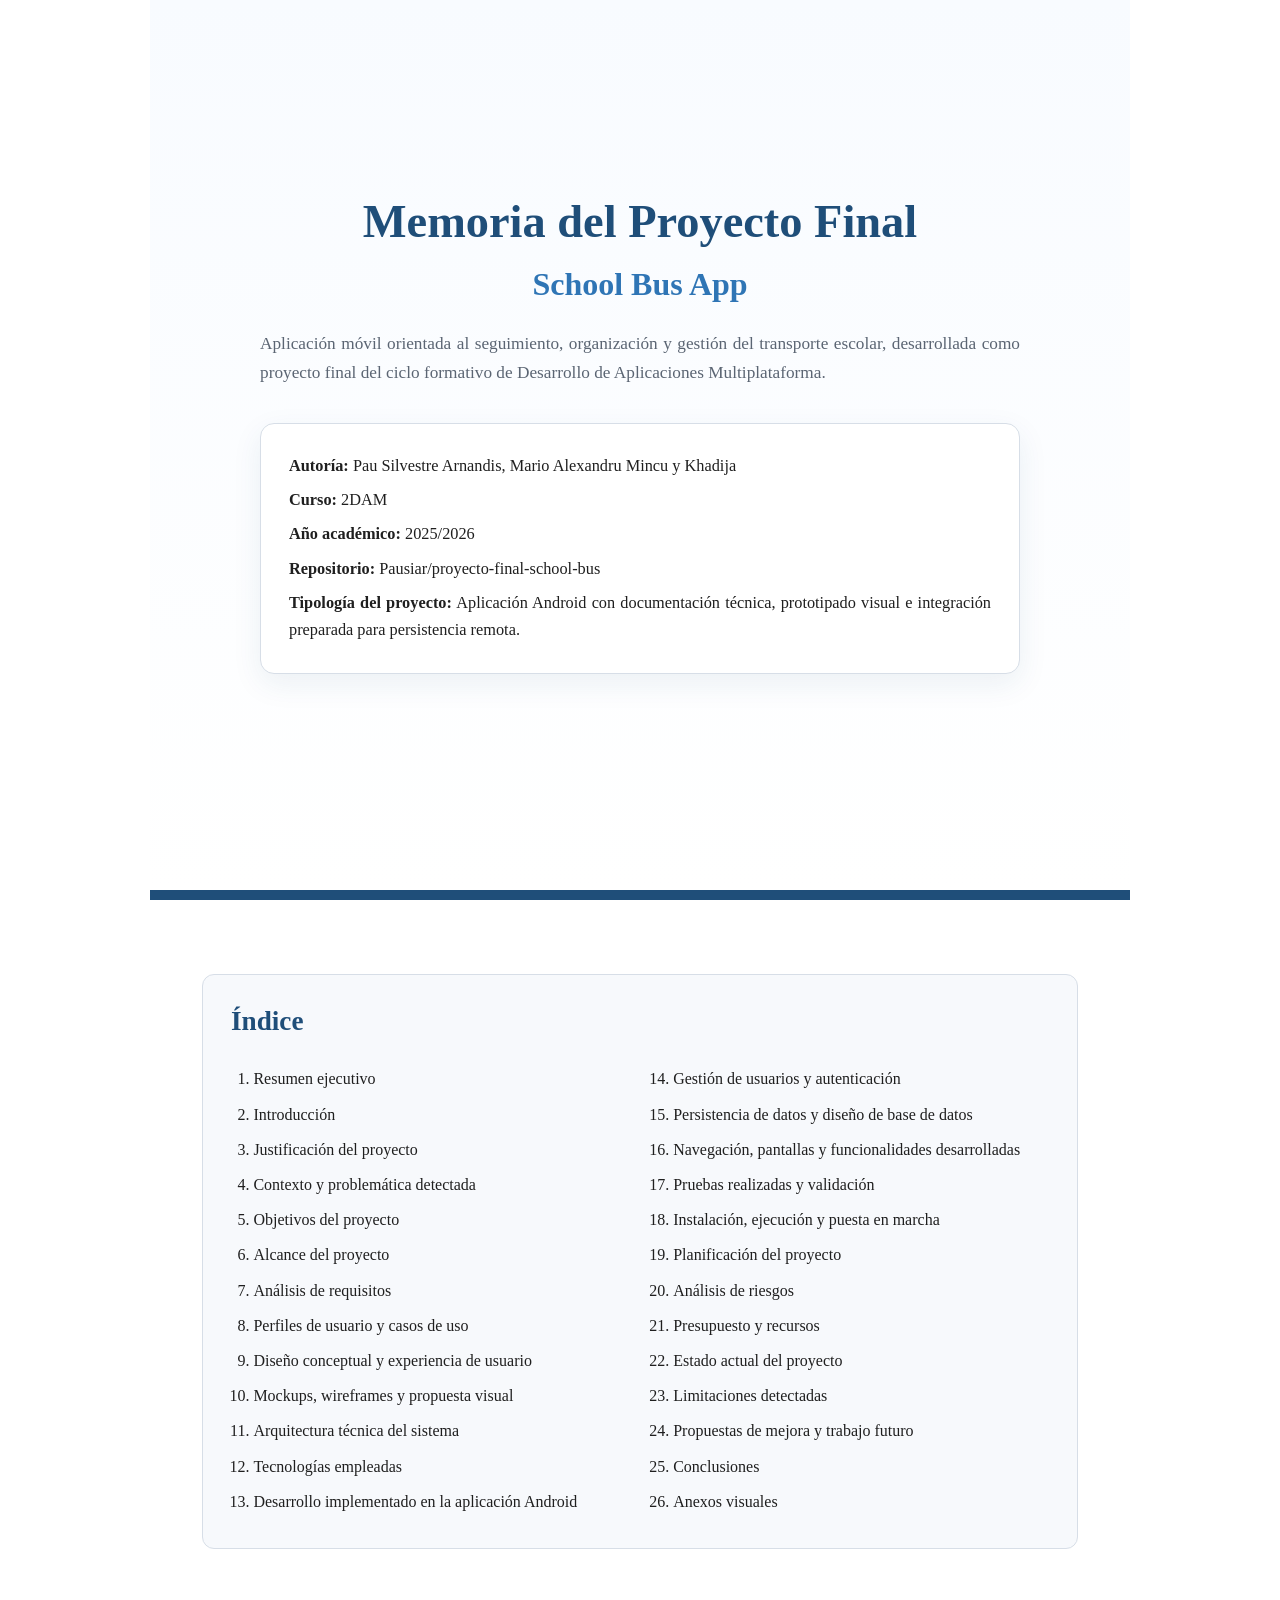
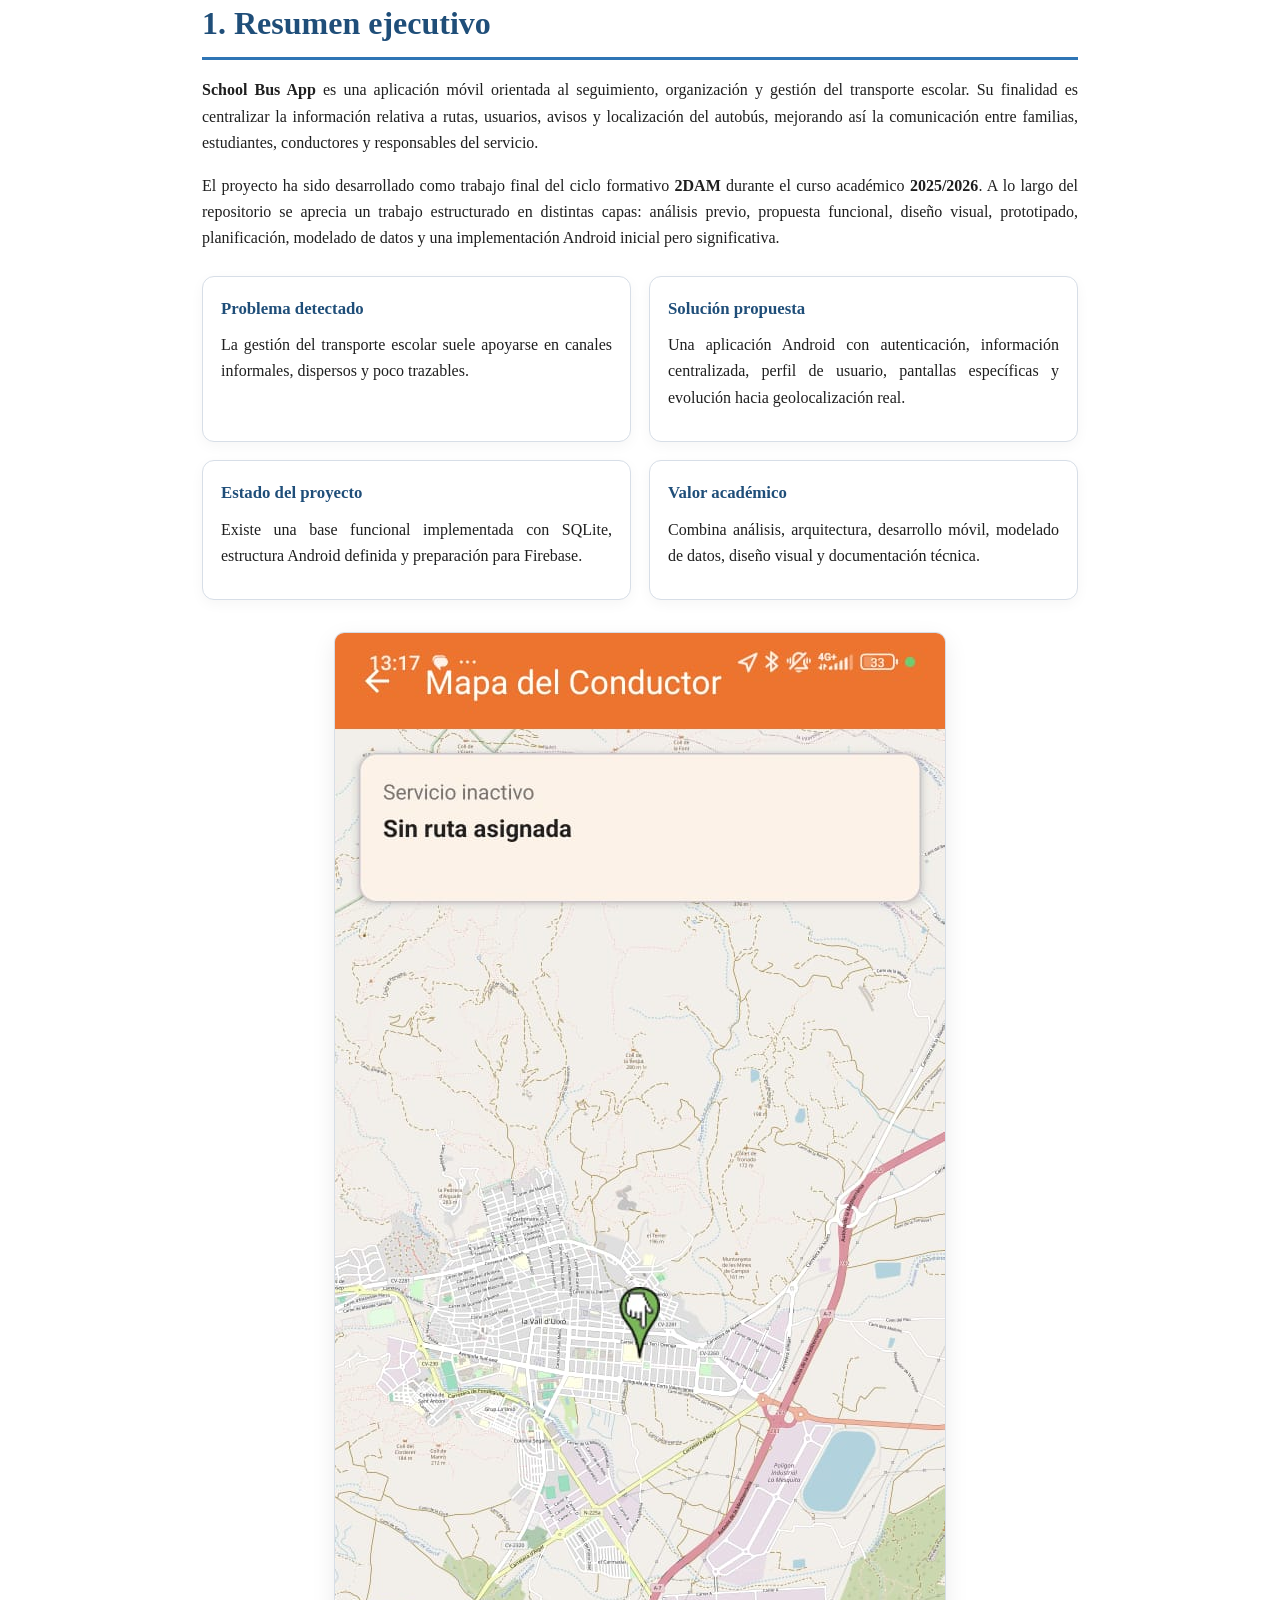
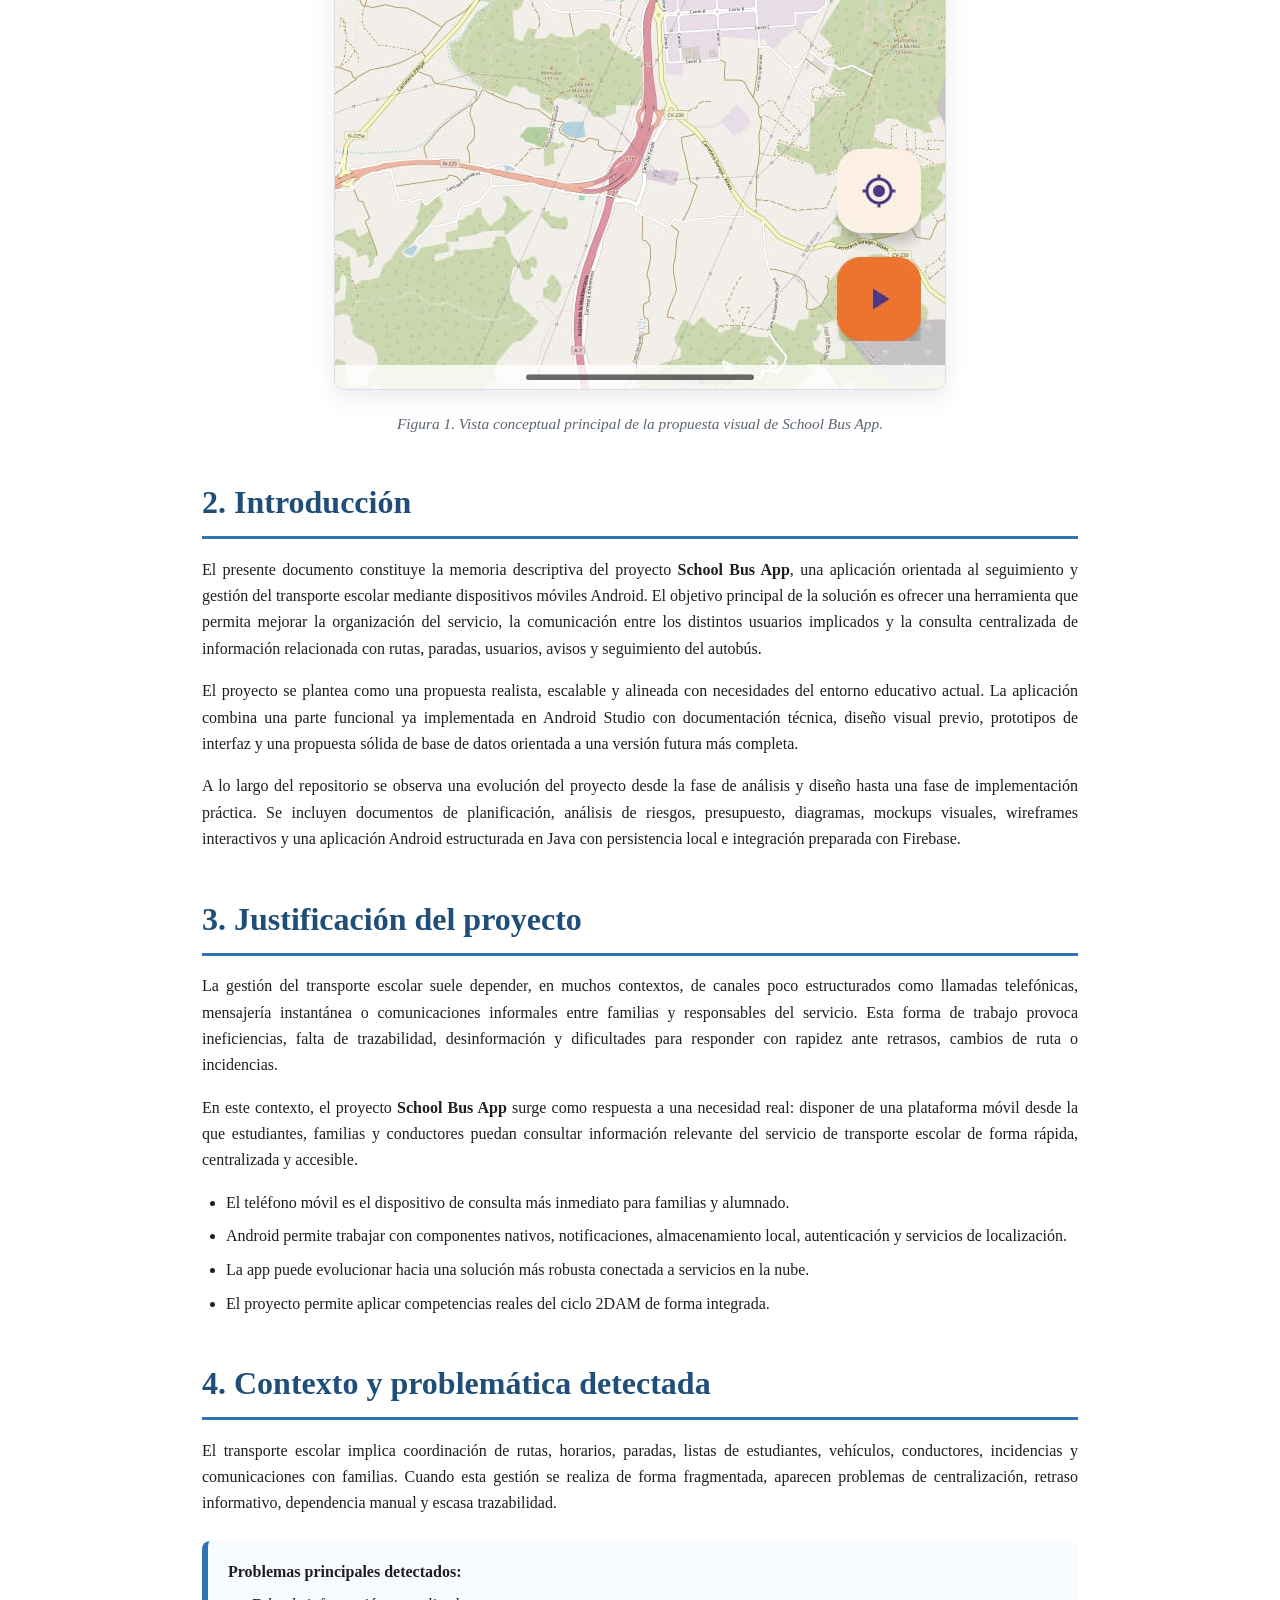
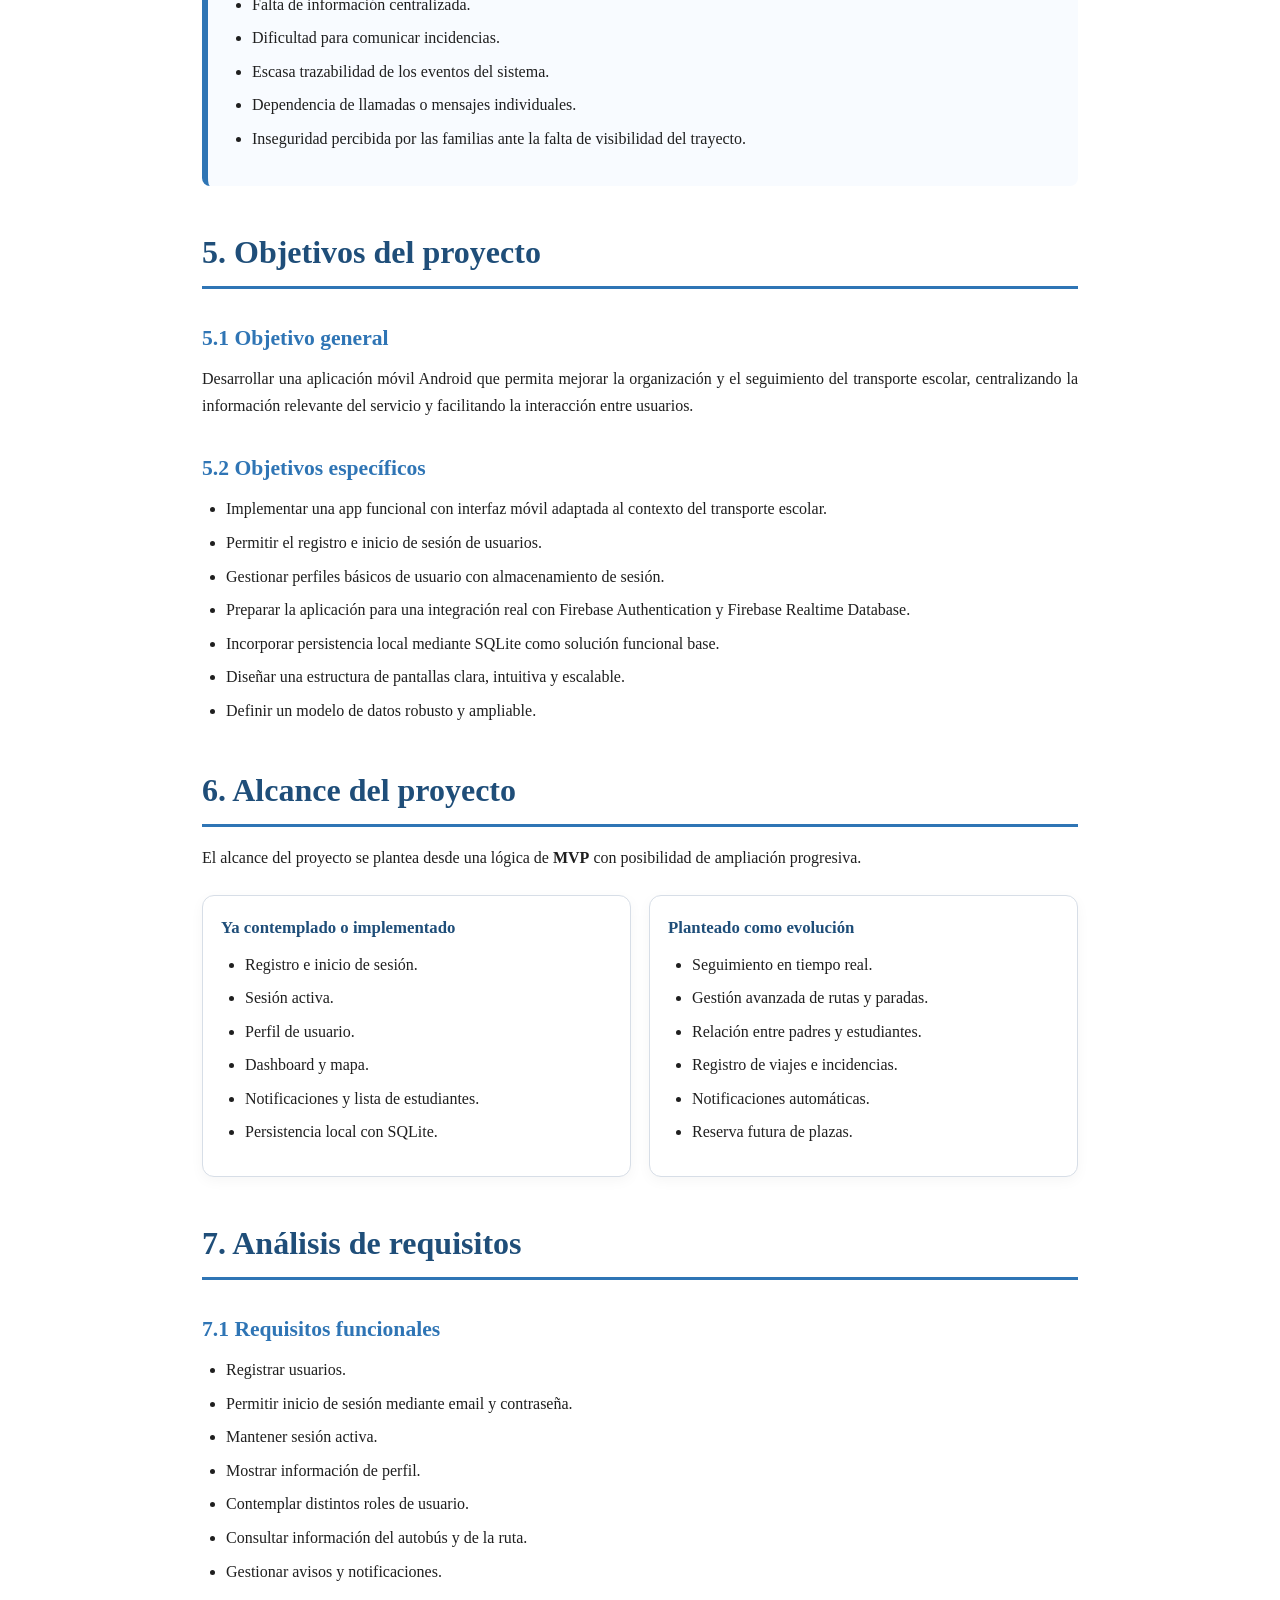
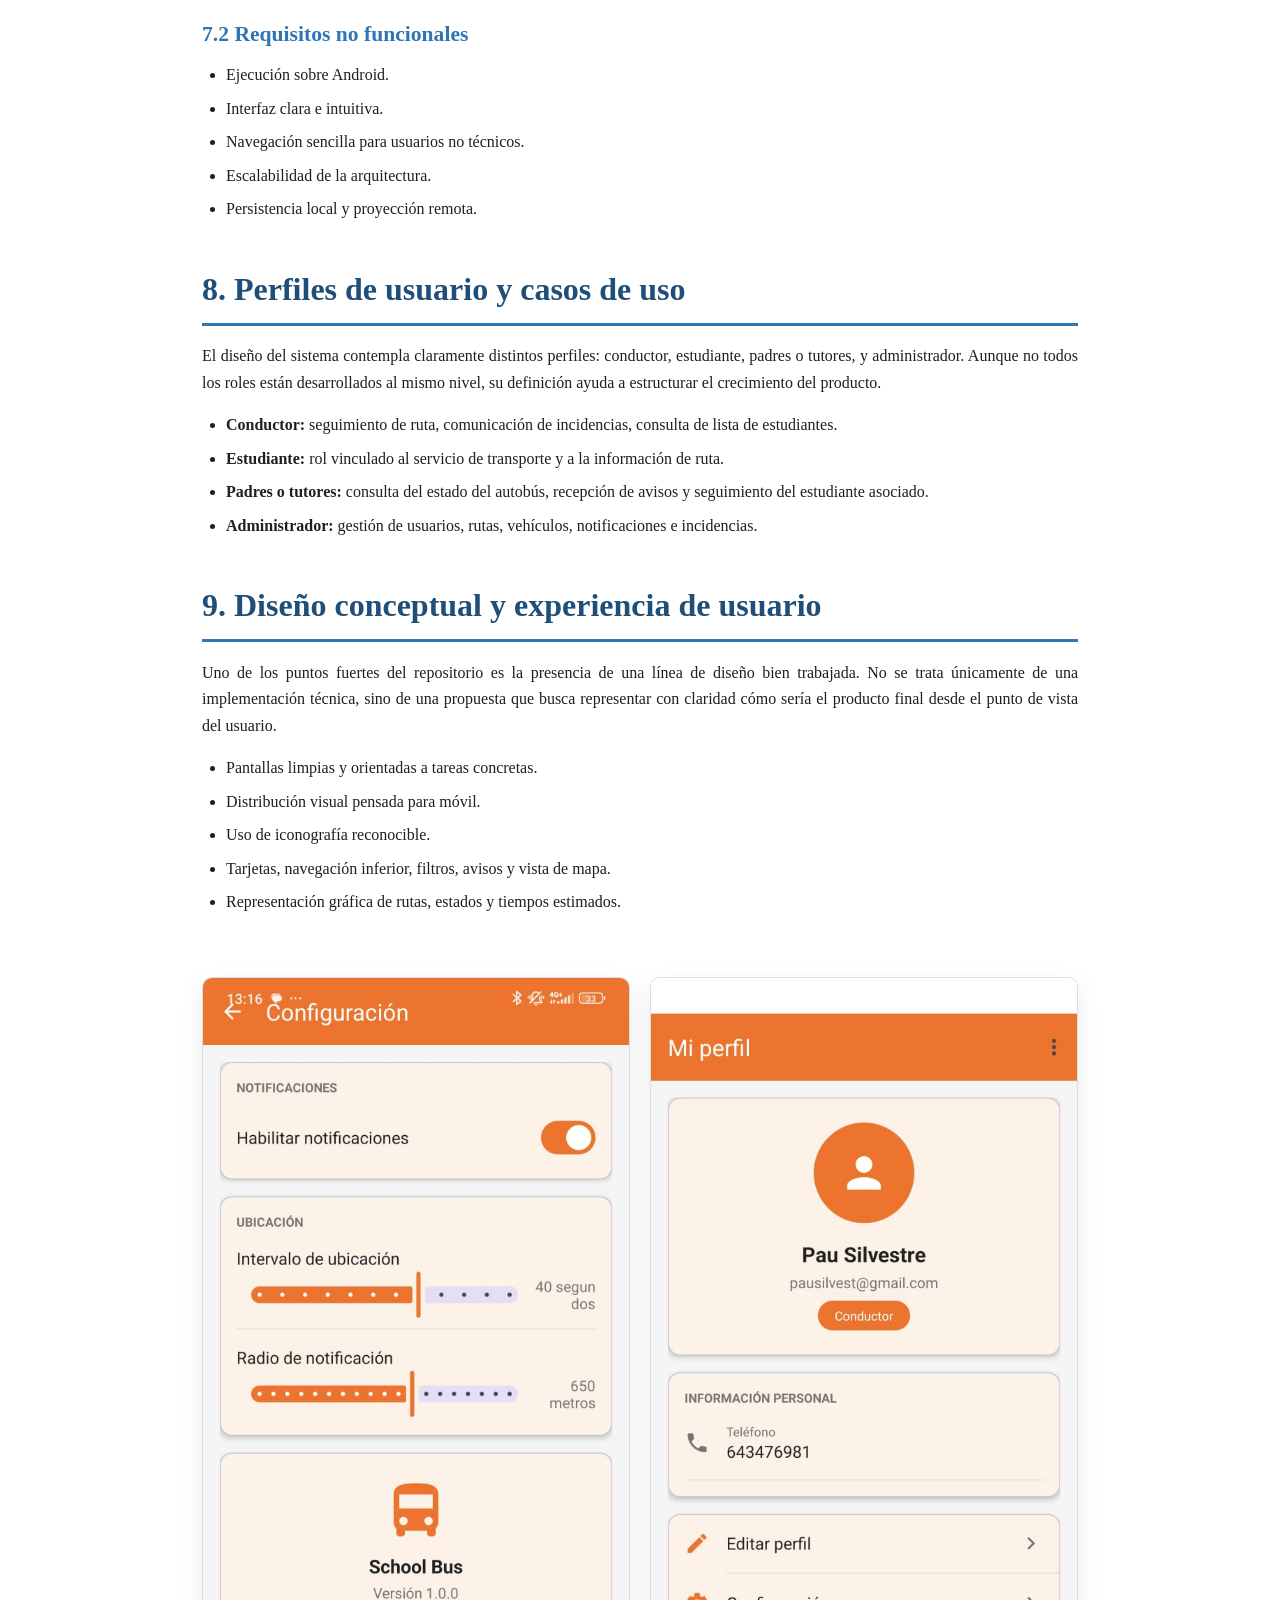
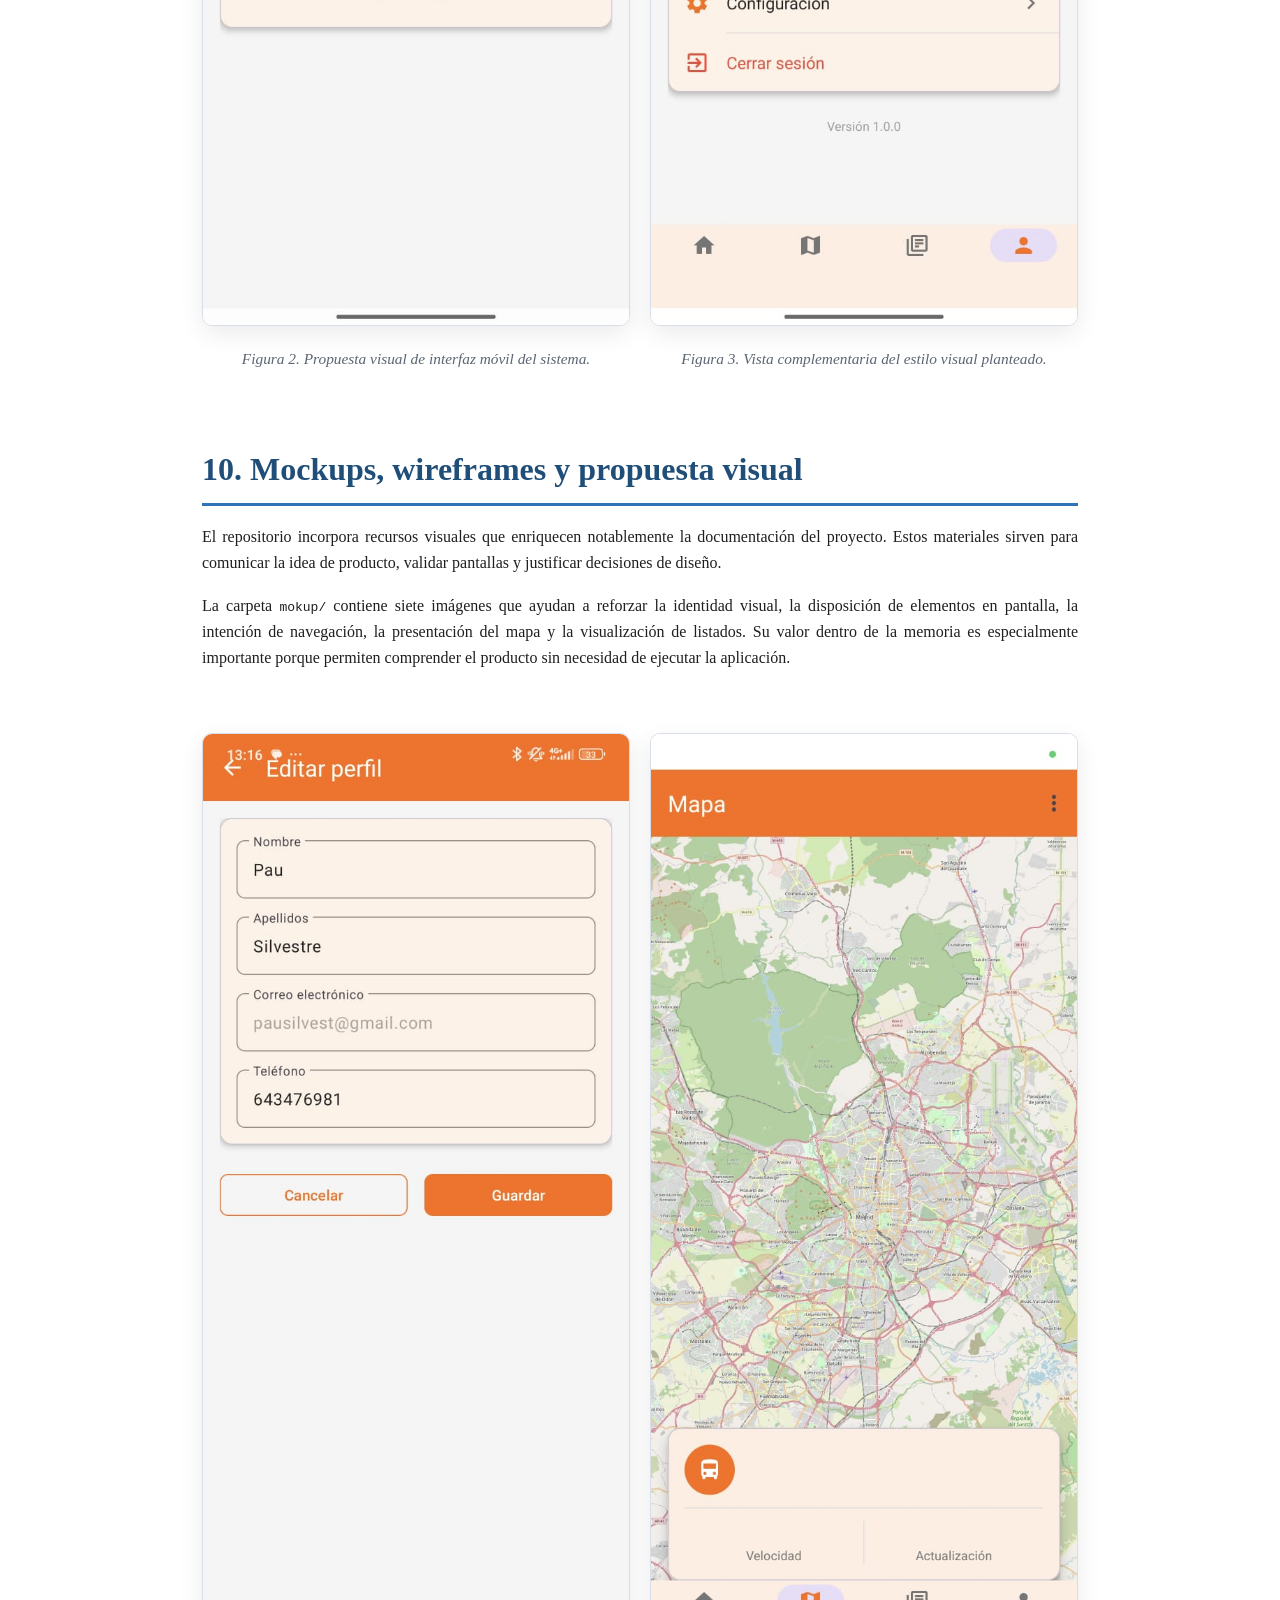
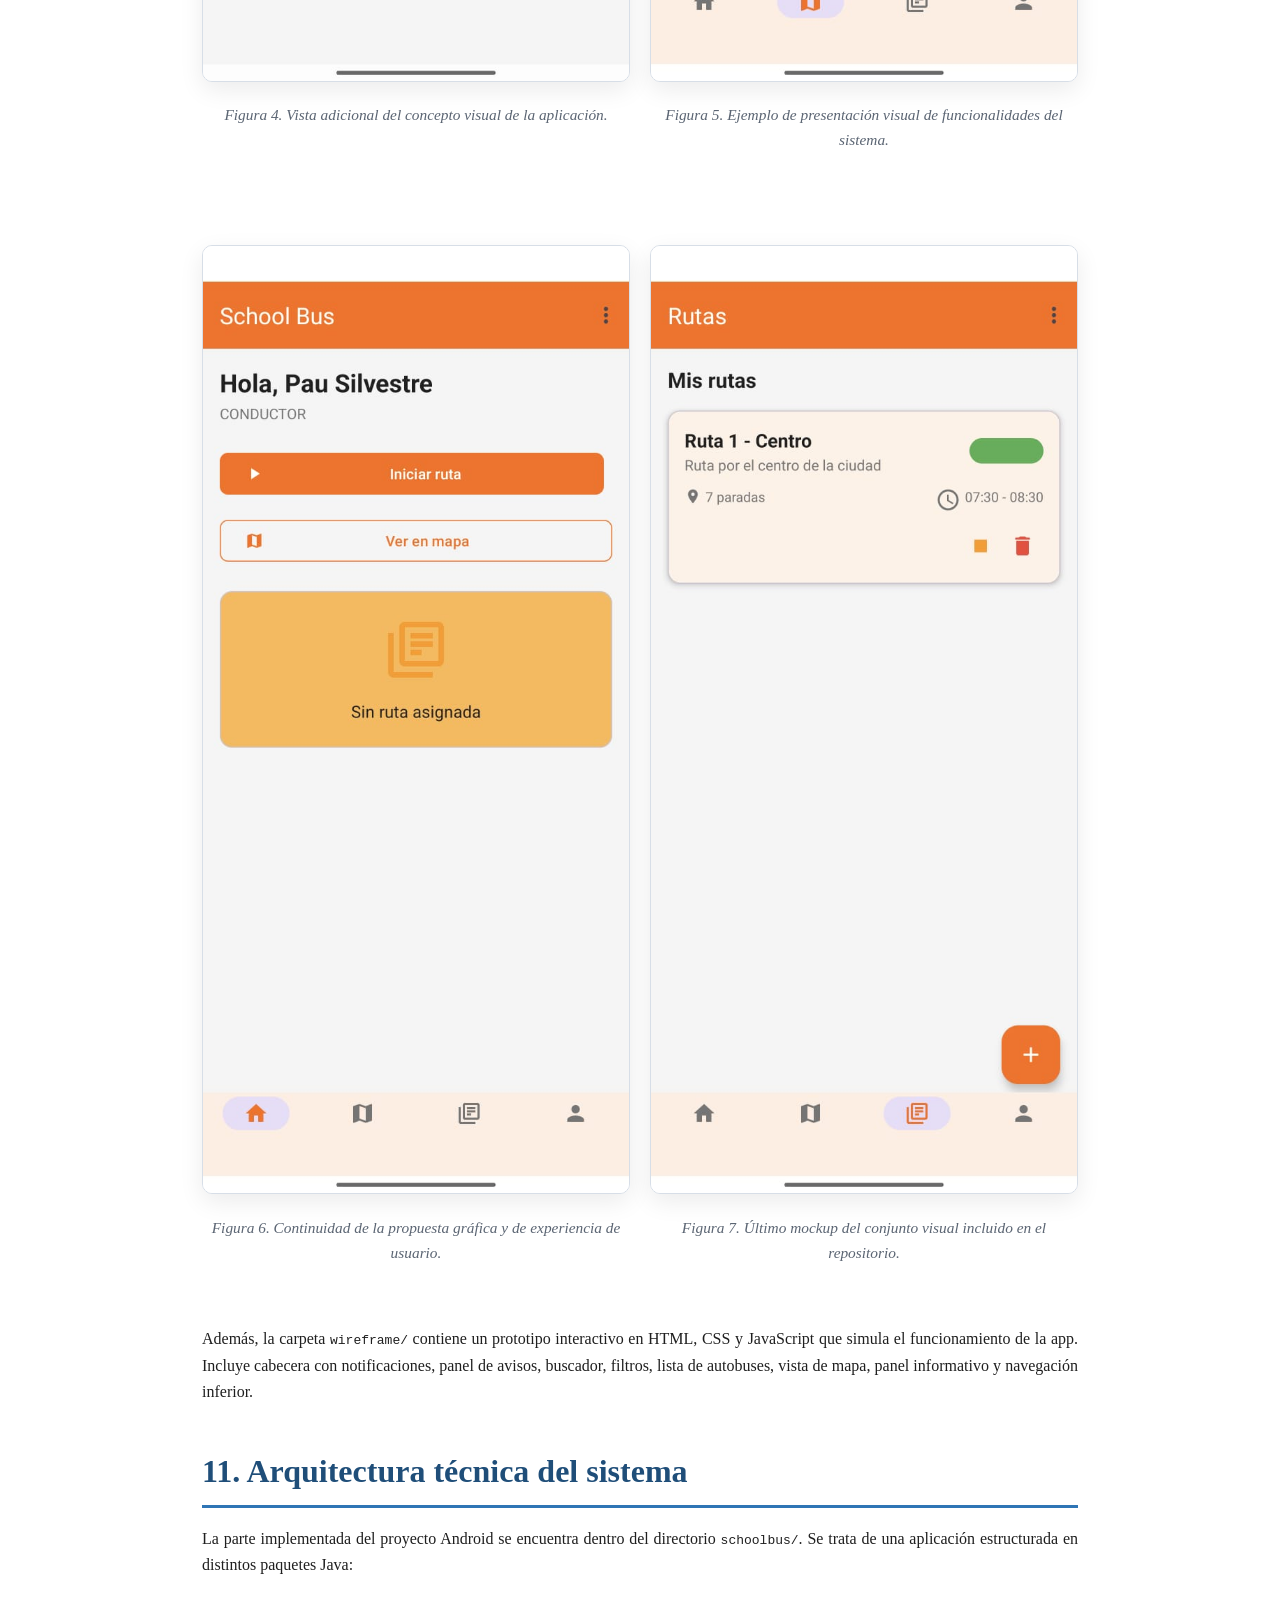
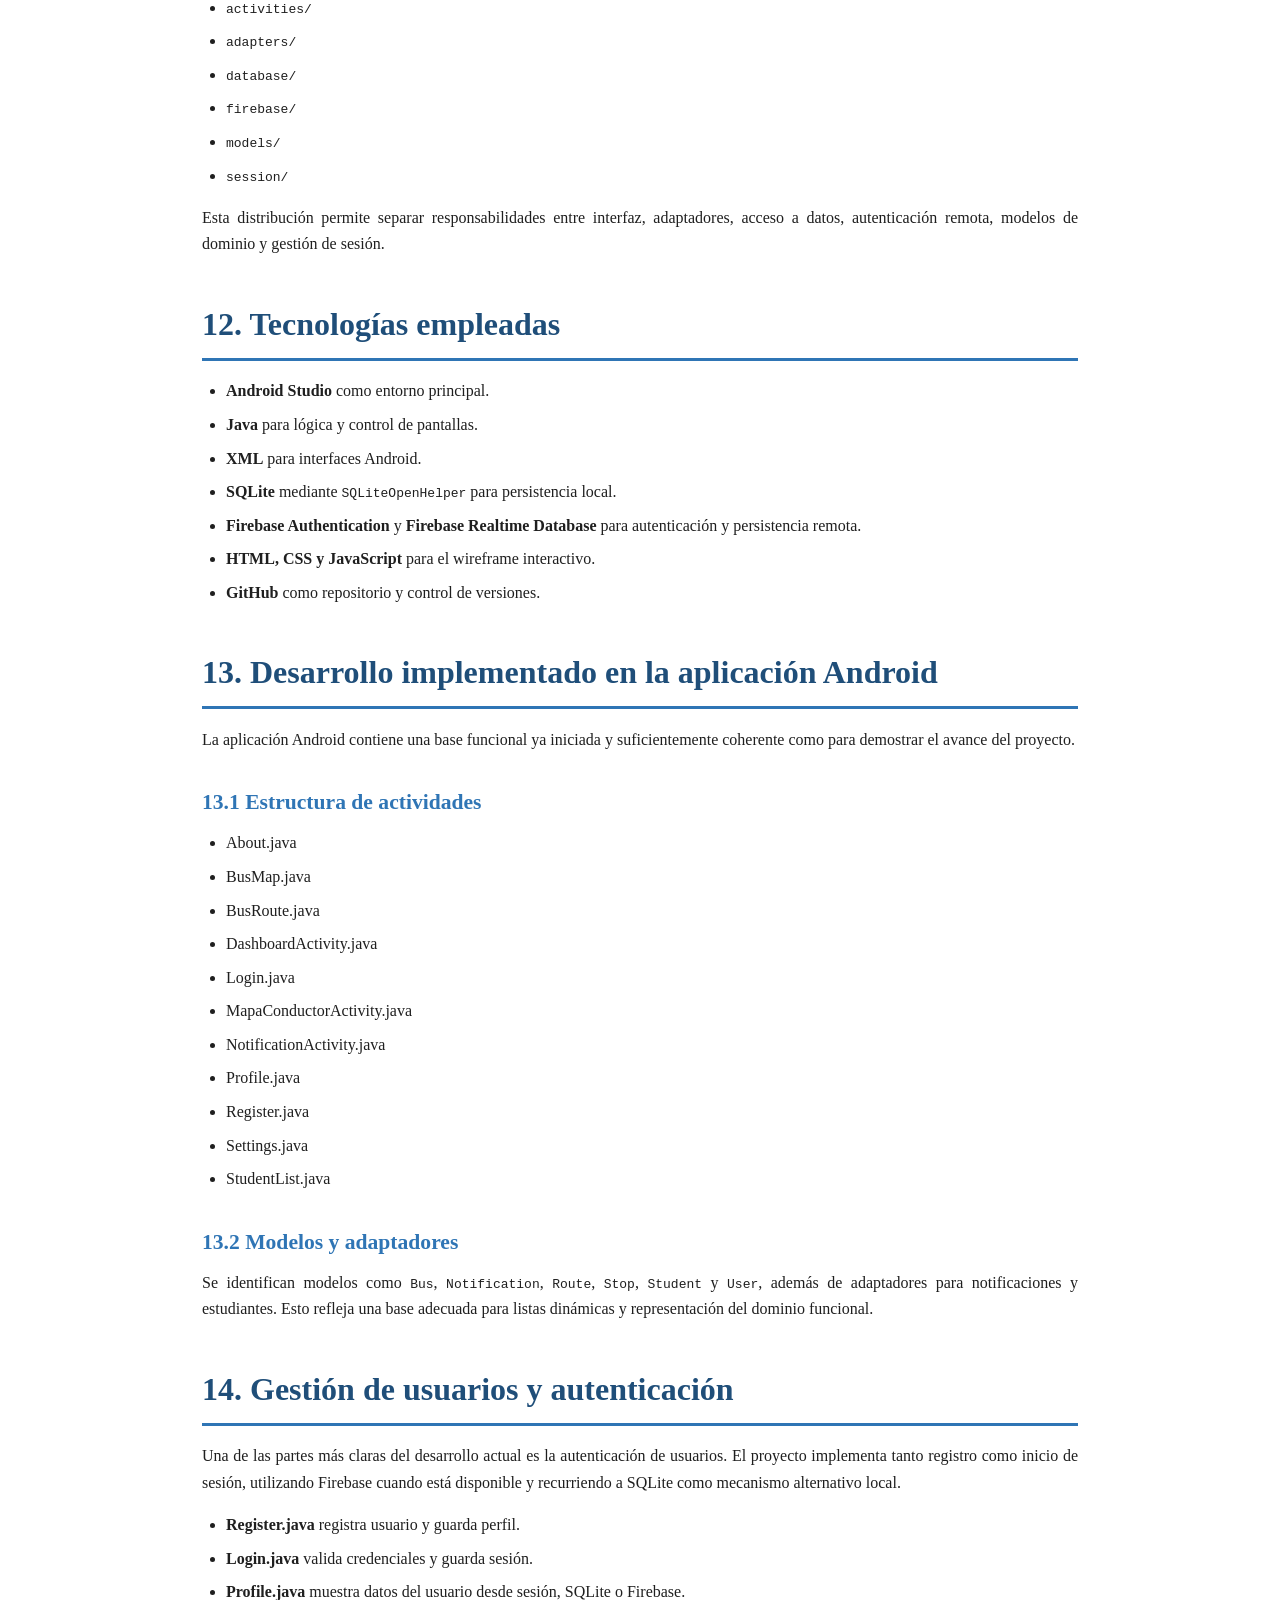
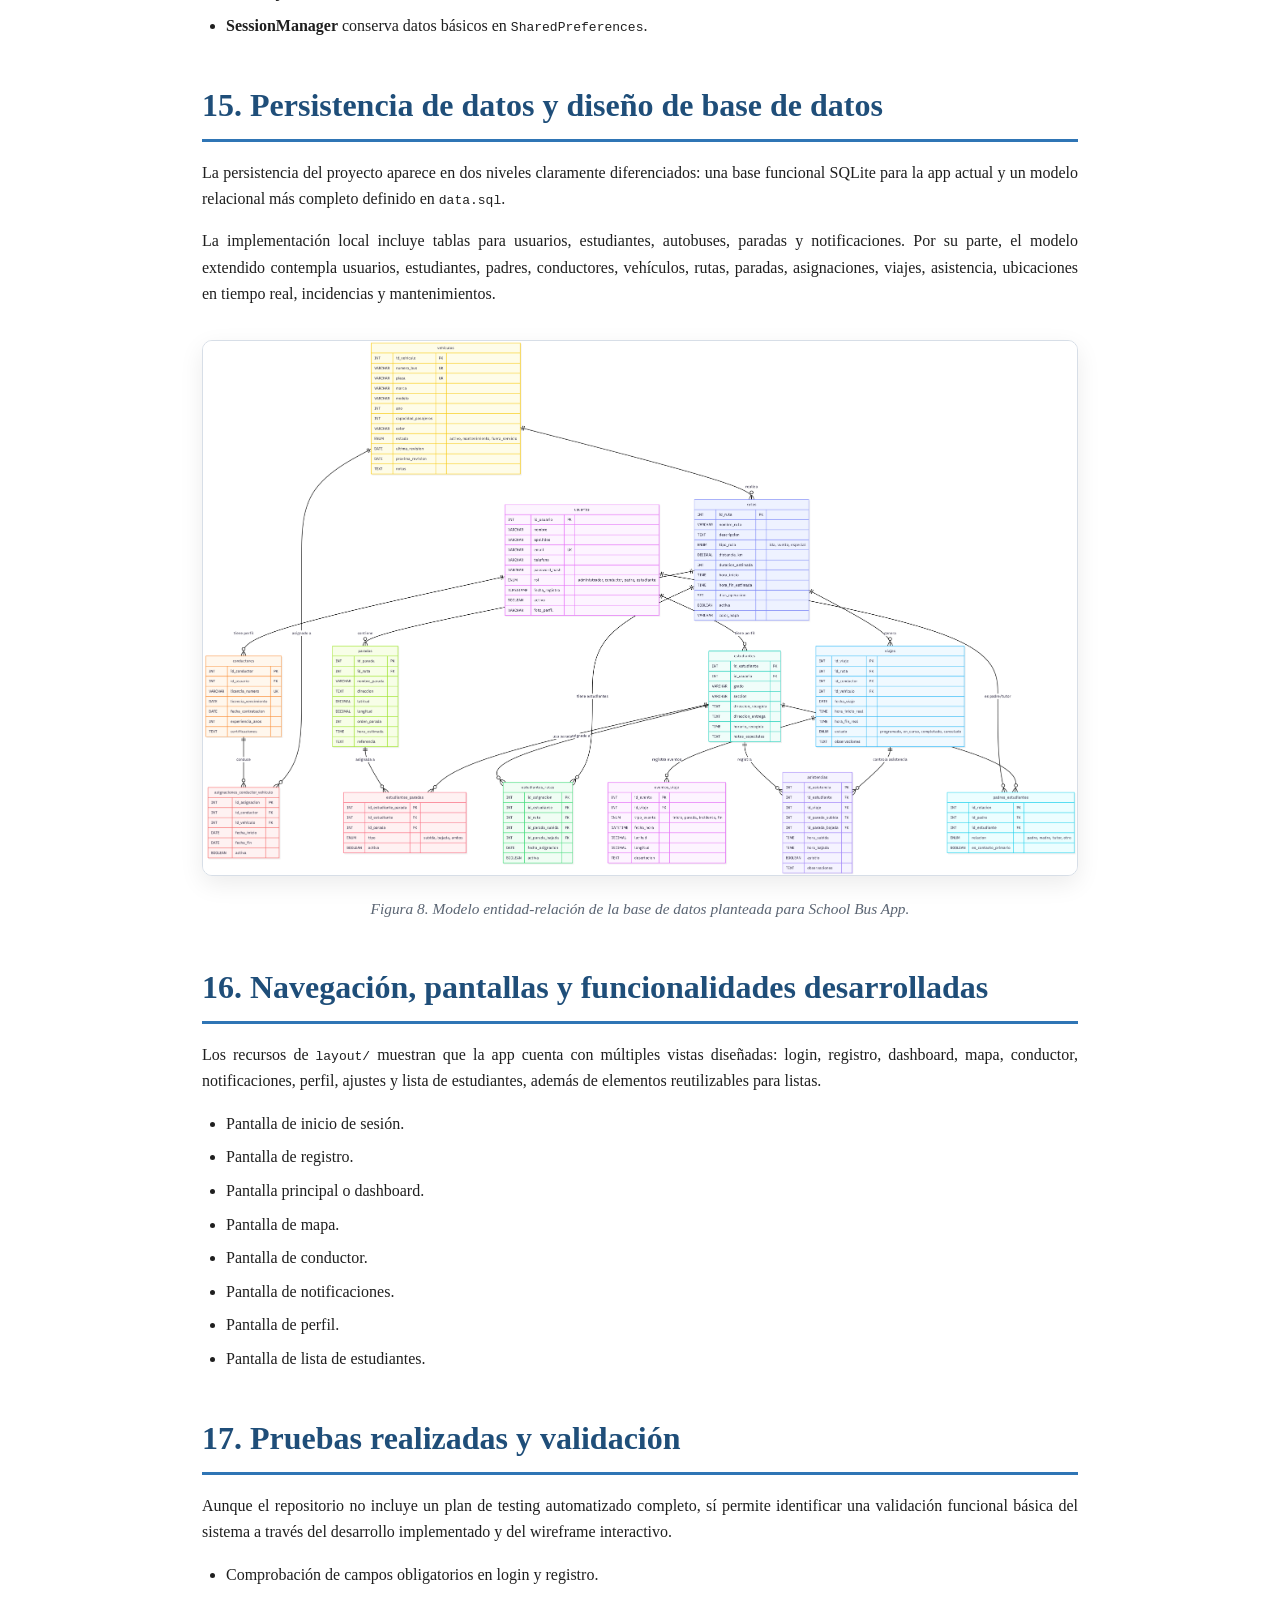
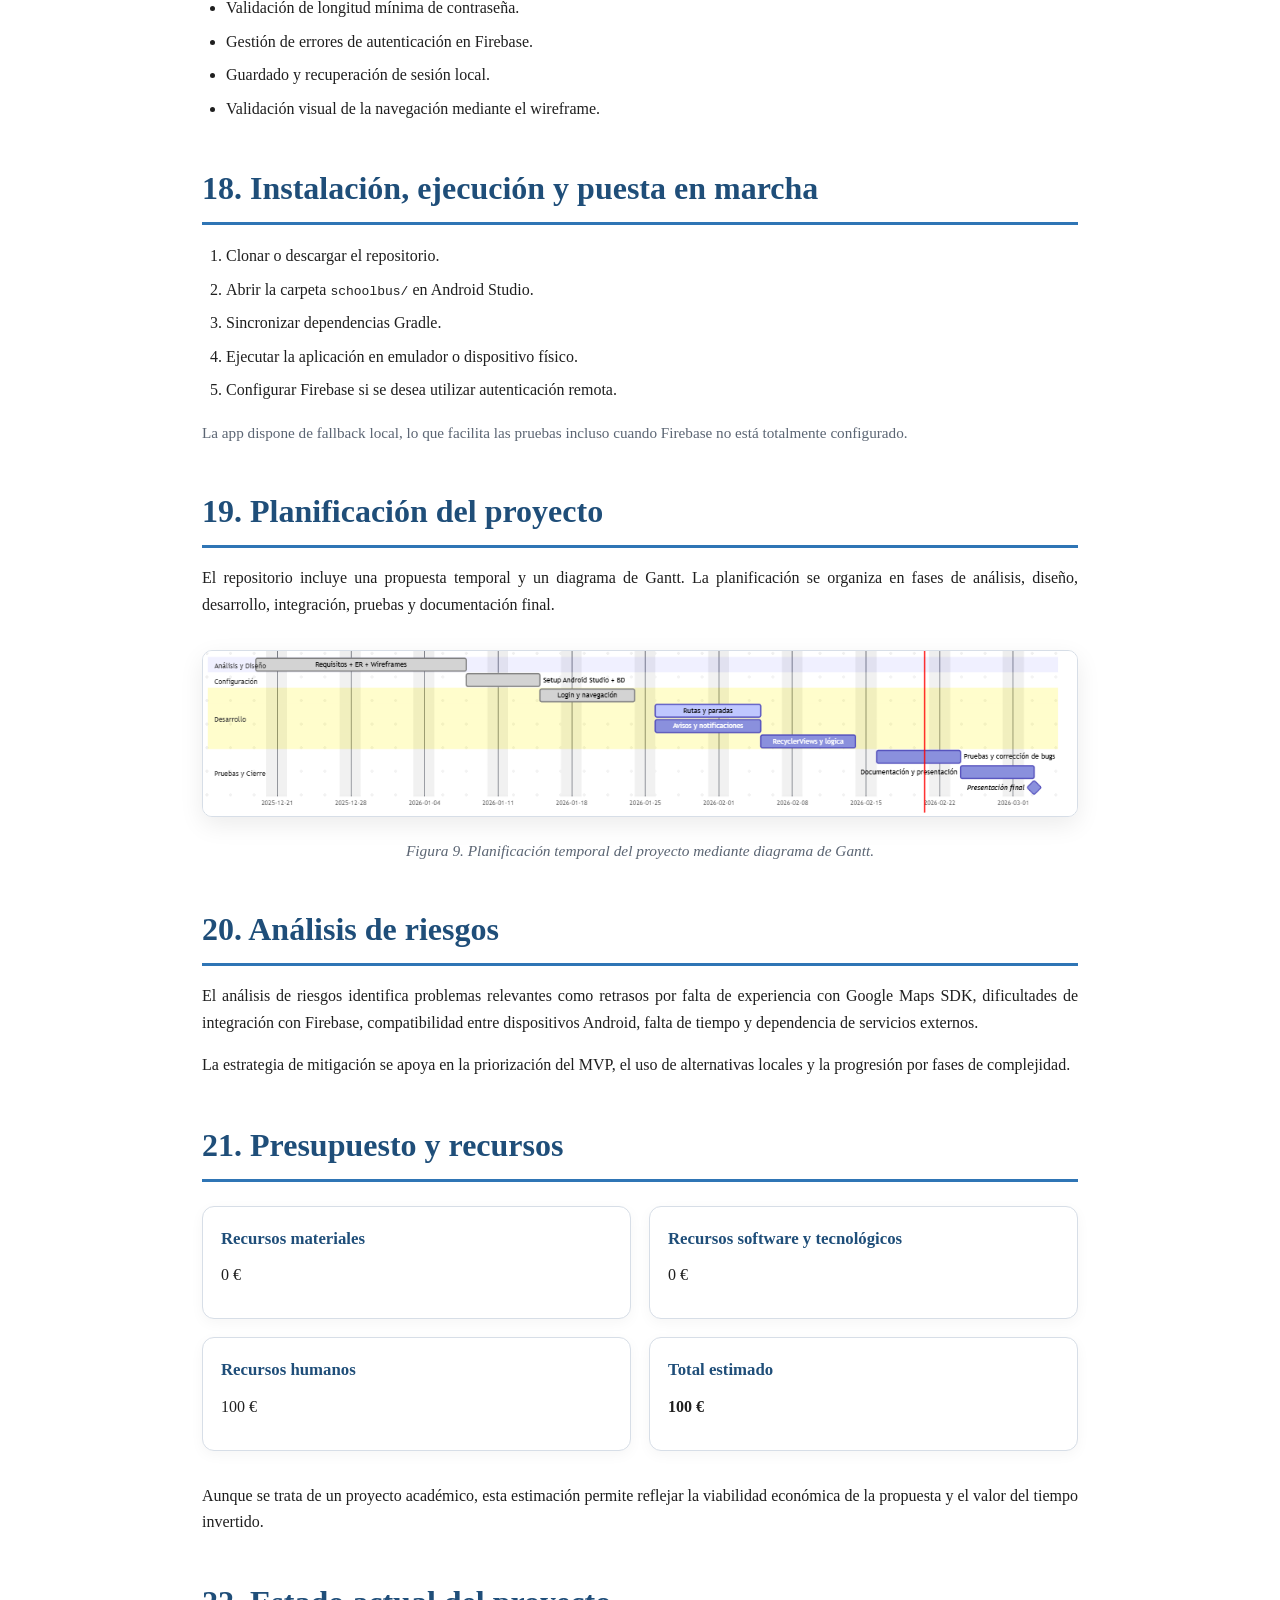
==== memoria-school-bus.html @ 4a0b41b4 "Añadir versión HTML de la memoria para exportar a PDF" ====
<!DOCTYPE html>
<html lang="es">
<head>
  <meta charset="UTF-8" />
  <meta name="viewport" content="width=device-width, initial-scale=1.0" />
  <title>Memoria del Proyecto Final - School Bus App</title>
  <style>
    :root {
      --primary: #1f4e79;
      --secondary: #2f75b5;
      --accent: #f4b400;
      --text: #1f1f1f;
      --muted: #5b6573;
      --border: #d7dee7;
      --bg-soft: #f7f9fc;
    }

    * {
      box-sizing: border-box;
    }

    html {
      scroll-behavior: smooth;
    }

    body {
      margin: 0;
      font-family: "Georgia", "Times New Roman", serif;
      color: var(--text);
      background: #ffffff;
      line-height: 1.65;
    }

    .page {
      max-width: 980px;
      margin: 0 auto;
      padding: 42px 52px 64px;
    }

    .cover {
      min-height: 100vh;
      display: flex;
      flex-direction: column;
      justify-content: center;
      align-items: center;
      text-align: center;
      background: linear-gradient(180deg, #f8fbff 0%, #ffffff 100%);
      border-bottom: 10px solid var(--primary);
    }

    .cover h1 {
      font-size: 2.9rem;
      margin: 0 0 0.5rem;
      color: var(--primary);
      line-height: 1.2;
    }

    .cover h2 {
      font-size: 2rem;
      margin: 0 0 1.2rem;
      color: var(--secondary);
      font-weight: 600;
    }

    .cover .subtitle {
      font-size: 1.08rem;
      max-width: 760px;
      color: var(--muted);
      margin-bottom: 2.25rem;
    }

    .cover .meta {
      background: white;
      border: 1px solid var(--border);
      border-radius: 14px;
      padding: 22px 28px;
      box-shadow: 0 10px 30px rgba(31, 78, 121, 0.08);
      width: min(760px, 100%);
      text-align: left;
    }

    .cover .meta p {
      margin: 0.45rem 0;
      font-size: 1.02rem;
    }

    .section-title {
      font-size: 2rem;
      color: var(--primary);
      border-bottom: 3px solid var(--secondary);
      padding-bottom: 0.45rem;
      margin-top: 2.5rem;
      margin-bottom: 1.1rem;
    }

    .subsection-title {
      font-size: 1.35rem;
      color: var(--secondary);
      margin-top: 2rem;
      margin-bottom: 0.6rem;
    }

    .toc {
      background: var(--bg-soft);
      border: 1px solid var(--border);
      border-radius: 12px;
      padding: 24px 28px;
      margin-top: 2rem;
    }

    .toc h2 {
      margin-top: 0;
      color: var(--primary);
      font-size: 1.7rem;
    }

    .toc ol {
      margin: 0;
      padding-left: 1.4rem;
      columns: 2;
      column-gap: 44px;
    }

    .toc li {
      margin-bottom: 0.55rem;
      break-inside: avoid;
    }

    .toc a {
      color: var(--text);
      text-decoration: none;
    }

    .toc a:hover {
      color: var(--secondary);
      text-decoration: underline;
    }

    p {
      margin: 0 0 1rem;
      text-align: justify;
    }

    ul, ol {
      margin-top: 0.4rem;
      margin-bottom: 1rem;
      padding-left: 1.5rem;
    }

    li {
      margin-bottom: 0.45rem;
    }

    .highlight-box {
      background: #f8fbff;
      border-left: 6px solid var(--secondary);
      border-radius: 8px;
      padding: 18px 20px;
      margin: 1.5rem 0;
    }

    .summary-grid {
      display: grid;
      grid-template-columns: repeat(2, minmax(0, 1fr));
      gap: 18px;
      margin: 1.5rem 0 2rem;
    }

    .card {
      border: 1px solid var(--border);
      border-radius: 12px;
      padding: 18px 18px 14px;
      background: #fff;
      box-shadow: 0 4px 14px rgba(0, 0, 0, 0.04);
    }

    .card h4 {
      margin: 0 0 0.6rem;
      color: var(--primary);
      font-size: 1.05rem;
    }

    .figure {
      margin: 2rem 0;
      text-align: center;
      page-break-inside: avoid;
    }

    .figure img {
      max-width: 100%;
      height: auto;
      border: 1px solid var(--border);
      border-radius: 10px;
      box-shadow: 0 8px 24px rgba(0, 0, 0, 0.08);
    }

    .figure figcaption {
      margin-top: 0.75rem;
      font-size: 0.96rem;
      color: var(--muted);
      font-style: italic;
    }

    .two-images {
      display: grid;
      grid-template-columns: repeat(2, minmax(0, 1fr));
      gap: 20px;
      margin: 1.8rem 0;
    }

    .page-break {
      page-break-before: always;
      break-before: page;
      margin-top: 3rem;
    }

    .small-note {
      font-size: 0.95rem;
      color: var(--muted);
    }

    .footer-space {
      height: 24px;
    }

    @media screen and (max-width: 860px) {
      .page {
        padding: 26px 22px 40px;
      }

      .toc ol,
      .two-images,
      .summary-grid {
        columns: 1;
        grid-template-columns: 1fr;
      }

      .cover h1 {
        font-size: 2.2rem;
      }

      .cover h2 {
        font-size: 1.5rem;
      }
    }

    @media print {
      body {
        background: white;
      }

      .cover {
        min-height: auto;
        height: 100vh;
        page-break-after: always;
      }

      .toc {
        page-break-after: always;
      }

      a {
        color: inherit;
        text-decoration: none;
      }

      .page {
        max-width: none;
        margin: 0;
        padding: 18mm 16mm 18mm;
      }

      .section-title,
      .subsection-title,
      .figure,
      .card,
      .highlight-box {
        page-break-inside: avoid;
      }
    }
  </style>
</head>
<body>
  <section class="cover page">
    <h1>Memoria del Proyecto Final</h1>
    <h2>School Bus App</h2>
    <p class="subtitle">
      Aplicación móvil orientada al seguimiento, organización y gestión del transporte escolar,
      desarrollada como proyecto final del ciclo formativo de Desarrollo de Aplicaciones Multiplataforma.
    </p>

    <div class="meta">
      <p><strong>Autoría:</strong> Pau Silvestre Arnandis, Mario Alexandru Mincu y Khadija</p>
      <p><strong>Curso:</strong> 2DAM</p>
      <p><strong>Año académico:</strong> 2025/2026</p>
      <p><strong>Repositorio:</strong> Pausiar/proyecto-final-school-bus</p>
      <p><strong>Tipología del proyecto:</strong> Aplicación Android con documentación técnica, prototipado visual e integración preparada para persistencia remota.</p>
    </div>
  </section>

  <main class="page">
    <section class="toc">
      <h2>Índice</h2>
      <ol>
        <li><a href="#resumen">Resumen ejecutivo</a></li>
        <li><a href="#introduccion">Introducción</a></li>
        <li><a href="#justificacion">Justificación del proyecto</a></li>
        <li><a href="#contexto">Contexto y problemática detectada</a></li>
        <li><a href="#objetivos">Objetivos del proyecto</a></li>
        <li><a href="#alcance">Alcance del proyecto</a></li>
        <li><a href="#requisitos">Análisis de requisitos</a></li>
        <li><a href="#perfiles">Perfiles de usuario y casos de uso</a></li>
        <li><a href="#diseno">Diseño conceptual y experiencia de usuario</a></li>
        <li><a href="#mockups">Mockups, wireframes y propuesta visual</a></li>
        <li><a href="#arquitectura">Arquitectura técnica del sistema</a></li>
        <li><a href="#tecnologias">Tecnologías empleadas</a></li>
        <li><a href="#desarrollo">Desarrollo implementado en la aplicación Android</a></li>
        <li><a href="#autenticacion">Gestión de usuarios y autenticación</a></li>
        <li><a href="#datos">Persistencia de datos y diseño de base de datos</a></li>
        <li><a href="#pantallas">Navegación, pantallas y funcionalidades desarrolladas</a></li>
        <li><a href="#pruebas">Pruebas realizadas y validación</a></li>
        <li><a href="#instalacion">Instalación, ejecución y puesta en marcha</a></li>
        <li><a href="#planificacion">Planificación del proyecto</a></li>
        <li><a href="#riesgos">Análisis de riesgos</a></li>
        <li><a href="#presupuesto">Presupuesto y recursos</a></li>
        <li><a href="#estado">Estado actual del proyecto</a></li>
        <li><a href="#limitaciones">Limitaciones detectadas</a></li>
        <li><a href="#mejoras">Propuestas de mejora y trabajo futuro</a></li>
        <li><a href="#conclusiones">Conclusiones</a></li>
        <li><a href="#anexos">Anexos visuales</a></li>
      </ol>
    </section>

    <section id="resumen" class="page-break">
      <h2 class="section-title">1. Resumen ejecutivo</h2>
      <p>
        <strong>School Bus App</strong> es una aplicación móvil orientada al seguimiento, organización y gestión del transporte escolar.
        Su finalidad es centralizar la información relativa a rutas, usuarios, avisos y localización del autobús, mejorando así la
        comunicación entre familias, estudiantes, conductores y responsables del servicio.
      </p>
      <p>
        El proyecto ha sido desarrollado como trabajo final del ciclo formativo <strong>2DAM</strong> durante el curso académico
        <strong>2025/2026</strong>. A lo largo del repositorio se aprecia un trabajo estructurado en distintas capas: análisis previo,
        propuesta funcional, diseño visual, prototipado, planificación, modelado de datos y una implementación Android inicial pero significativa.
      </p>

      <div class="summary-grid">
        <div class="card">
          <h4>Problema detectado</h4>
          <p>La gestión del transporte escolar suele apoyarse en canales informales, dispersos y poco trazables.</p>
        </div>
        <div class="card">
          <h4>Solución propuesta</h4>
          <p>Una aplicación Android con autenticación, información centralizada, perfil de usuario, pantallas específicas y evolución hacia geolocalización real.</p>
        </div>
        <div class="card">
          <h4>Estado del proyecto</h4>
          <p>Existe una base funcional implementada con SQLite, estructura Android definida y preparación para Firebase.</p>
        </div>
        <div class="card">
          <h4>Valor académico</h4>
          <p>Combina análisis, arquitectura, desarrollo móvil, modelado de datos, diseño visual y documentación técnica.</p>
        </div>
      </div>

      <figure class="figure">
        <img src="mokup/schoolbus_mokup_1.jpeg" alt="Mockup principal de School Bus App" />
        <figcaption>Figura 1. Vista conceptual principal de la propuesta visual de School Bus App.</figcaption>
      </figure>
    </section>

    <section id="introduccion">
      <h2 class="section-title">2. Introducción</h2>
      <p>
        El presente documento constituye la memoria descriptiva del proyecto <strong>School Bus App</strong>, una aplicación orientada al seguimiento
        y gestión del transporte escolar mediante dispositivos móviles Android. El objetivo principal de la solución es ofrecer una herramienta que permita
        mejorar la organización del servicio, la comunicación entre los distintos usuarios implicados y la consulta centralizada de información relacionada
        con rutas, paradas, usuarios, avisos y seguimiento del autobús.
      </p>
      <p>
        El proyecto se plantea como una propuesta realista, escalable y alineada con necesidades del entorno educativo actual. La aplicación combina una parte funcional
        ya implementada en Android Studio con documentación técnica, diseño visual previo, prototipos de interfaz y una propuesta sólida de base de datos orientada a una
        versión futura más completa.
      </p>
      <p>
        A lo largo del repositorio se observa una evolución del proyecto desde la fase de análisis y diseño hasta una fase de implementación práctica. Se incluyen documentos
        de planificación, análisis de riesgos, presupuesto, diagramas, mockups visuales, wireframes interactivos y una aplicación Android estructurada en Java con persistencia local
        e integración preparada con Firebase.
      </p>
    </section>

    <section id="justificacion">
      <h2 class="section-title">3. Justificación del proyecto</h2>
      <p>
        La gestión del transporte escolar suele depender, en muchos contextos, de canales poco estructurados como llamadas telefónicas, mensajería instantánea o comunicaciones informales
        entre familias y responsables del servicio. Esta forma de trabajo provoca ineficiencias, falta de trazabilidad, desinformación y dificultades para responder con rapidez ante retrasos,
        cambios de ruta o incidencias.
      </p>
      <p>
        En este contexto, el proyecto <strong>School Bus App</strong> surge como respuesta a una necesidad real: disponer de una plataforma móvil desde la que estudiantes, familias y conductores
        puedan consultar información relevante del servicio de transporte escolar de forma rápida, centralizada y accesible.
      </p>
      <ul>
        <li>El teléfono móvil es el dispositivo de consulta más inmediato para familias y alumnado.</li>
        <li>Android permite trabajar con componentes nativos, notificaciones, almacenamiento local, autenticación y servicios de localización.</li>
        <li>La app puede evolucionar hacia una solución más robusta conectada a servicios en la nube.</li>
        <li>El proyecto permite aplicar competencias reales del ciclo 2DAM de forma integrada.</li>
      </ul>
    </section>

    <section id="contexto">
      <h2 class="section-title">4. Contexto y problemática detectada</h2>
      <p>
        El transporte escolar implica coordinación de rutas, horarios, paradas, listas de estudiantes, vehículos, conductores, incidencias y comunicaciones con familias.
        Cuando esta gestión se realiza de forma fragmentada, aparecen problemas de centralización, retraso informativo, dependencia manual y escasa trazabilidad.
      </p>
      <div class="highlight-box">
        <strong>Problemas principales detectados:</strong>
        <ul>
          <li>Falta de información centralizada.</li>
          <li>Dificultad para comunicar incidencias.</li>
          <li>Escasa trazabilidad de los eventos del sistema.</li>
          <li>Dependencia de llamadas o mensajes individuales.</li>
          <li>Inseguridad percibida por las familias ante la falta de visibilidad del trayecto.</li>
        </ul>
      </div>
    </section>

    <section id="objetivos">
      <h2 class="section-title">5. Objetivos del proyecto</h2>
      <h3 class="subsection-title">5.1 Objetivo general</h3>
      <p>
        Desarrollar una aplicación móvil Android que permita mejorar la organización y el seguimiento del transporte escolar,
        centralizando la información relevante del servicio y facilitando la interacción entre usuarios.
      </p>
      <h3 class="subsection-title">5.2 Objetivos específicos</h3>
      <ul>
        <li>Implementar una app funcional con interfaz móvil adaptada al contexto del transporte escolar.</li>
        <li>Permitir el registro e inicio de sesión de usuarios.</li>
        <li>Gestionar perfiles básicos de usuario con almacenamiento de sesión.</li>
        <li>Preparar la aplicación para una integración real con Firebase Authentication y Firebase Realtime Database.</li>
        <li>Incorporar persistencia local mediante SQLite como solución funcional base.</li>
        <li>Diseñar una estructura de pantallas clara, intuitiva y escalable.</li>
        <li>Definir un modelo de datos robusto y ampliable.</li>
      </ul>
    </section>

    <section id="alcance">
      <h2 class="section-title">6. Alcance del proyecto</h2>
      <p>
        El alcance del proyecto se plantea desde una lógica de <strong>MVP</strong> con posibilidad de ampliación progresiva.
      </p>
      <div class="summary-grid">
        <div class="card">
          <h4>Ya contemplado o implementado</h4>
          <ul>
            <li>Registro e inicio de sesión.</li>
            <li>Sesión activa.</li>
            <li>Perfil de usuario.</li>
            <li>Dashboard y mapa.</li>
            <li>Notificaciones y lista de estudiantes.</li>
            <li>Persistencia local con SQLite.</li>
          </ul>
        </div>
        <div class="card">
          <h4>Planteado como evolución</h4>
          <ul>
            <li>Seguimiento en tiempo real.</li>
            <li>Gestión avanzada de rutas y paradas.</li>
            <li>Relación entre padres y estudiantes.</li>
            <li>Registro de viajes e incidencias.</li>
            <li>Notificaciones automáticas.</li>
            <li>Reserva futura de plazas.</li>
          </ul>
        </div>
      </div>
    </section>

    <section id="requisitos">
      <h2 class="section-title">7. Análisis de requisitos</h2>
      <h3 class="subsection-title">7.1 Requisitos funcionales</h3>
      <ul>
        <li>Registrar usuarios.</li>
        <li>Permitir inicio de sesión mediante email y contraseña.</li>
        <li>Mantener sesión activa.</li>
        <li>Mostrar información de perfil.</li>
        <li>Contemplar distintos roles de usuario.</li>
        <li>Consultar información del autobús y de la ruta.</li>
        <li>Gestionar avisos y notificaciones.</li>
      </ul>
      <h3 class="subsection-title">7.2 Requisitos no funcionales</h3>
      <ul>
        <li>Ejecución sobre Android.</li>
        <li>Interfaz clara e intuitiva.</li>
        <li>Navegación sencilla para usuarios no técnicos.</li>
        <li>Escalabilidad de la arquitectura.</li>
        <li>Persistencia local y proyección remota.</li>
      </ul>
    </section>

    <section id="perfiles">
      <h2 class="section-title">8. Perfiles de usuario y casos de uso</h2>
      <p>
        El diseño del sistema contempla claramente distintos perfiles: conductor, estudiante, padres o tutores, y administrador.
        Aunque no todos los roles están desarrollados al mismo nivel, su definición ayuda a estructurar el crecimiento del producto.
      </p>
      <ul>
        <li><strong>Conductor:</strong> seguimiento de ruta, comunicación de incidencias, consulta de lista de estudiantes.</li>
        <li><strong>Estudiante:</strong> rol vinculado al servicio de transporte y a la información de ruta.</li>
        <li><strong>Padres o tutores:</strong> consulta del estado del autobús, recepción de avisos y seguimiento del estudiante asociado.</li>
        <li><strong>Administrador:</strong> gestión de usuarios, rutas, vehículos, notificaciones e incidencias.</li>
      </ul>
    </section>

    <section id="diseno">
      <h2 class="section-title">9. Diseño conceptual y experiencia de usuario</h2>
      <p>
        Uno de los puntos fuertes del repositorio es la presencia de una línea de diseño bien trabajada. No se trata únicamente de una implementación técnica,
        sino de una propuesta que busca representar con claridad cómo sería el producto final desde el punto de vista del usuario.
      </p>
      <ul>
        <li>Pantallas limpias y orientadas a tareas concretas.</li>
        <li>Distribución visual pensada para móvil.</li>
        <li>Uso de iconografía reconocible.</li>
        <li>Tarjetas, navegación inferior, filtros, avisos y vista de mapa.</li>
        <li>Representación gráfica de rutas, estados y tiempos estimados.</li>
      </ul>

      <div class="two-images">
        <figure class="figure">
          <img src="mokup/schoolbus_mokup_2.jpeg" alt="Mockup secundario 1" />
          <figcaption>Figura 2. Propuesta visual de interfaz móvil del sistema.</figcaption>
        </figure>
        <figure class="figure">
          <img src="mokup/schoolbus_mokup_3.jpeg" alt="Mockup secundario 2" />
          <figcaption>Figura 3. Vista complementaria del estilo visual planteado.</figcaption>
        </figure>
      </div>
    </section>

    <section id="mockups">
      <h2 class="section-title">10. Mockups, wireframes y propuesta visual</h2>
      <p>
        El repositorio incorpora recursos visuales que enriquecen notablemente la documentación del proyecto. Estos materiales sirven para comunicar la idea de producto,
        validar pantallas y justificar decisiones de diseño.
      </p>
      <p>
        La carpeta <code>mokup/</code> contiene siete imágenes que ayudan a reforzar la identidad visual, la disposición de elementos en pantalla, la intención de navegación,
        la presentación del mapa y la visualización de listados. Su valor dentro de la memoria es especialmente importante porque permiten comprender el producto sin necesidad de ejecutar la aplicación.
      </p>

      <div class="two-images">
        <figure class="figure">
          <img src="mokup/schoolbus_mokup_4.jpeg" alt="Mockup 4" />
          <figcaption>Figura 4. Vista adicional del concepto visual de la aplicación.</figcaption>
        </figure>
        <figure class="figure">
          <img src="mokup/schoolbus_mokup_5.jpeg" alt="Mockup 5" />
          <figcaption>Figura 5. Ejemplo de presentación visual de funcionalidades del sistema.</figcaption>
        </figure>
      </div>

      <div class="two-images">
        <figure class="figure">
          <img src="mokup/schoolbus_mokup_6.jpeg" alt="Mockup 6" />
          <figcaption>Figura 6. Continuidad de la propuesta gráfica y de experiencia de usuario.</figcaption>
        </figure>
        <figure class="figure">
          <img src="mokup/schoolbus_mokup_7.jpeg" alt="Mockup 7" />
          <figcaption>Figura 7. Último mockup del conjunto visual incluido en el repositorio.</figcaption>
        </figure>
      </div>

      <p>
        Además, la carpeta <code>wireframe/</code> contiene un prototipo interactivo en HTML, CSS y JavaScript que simula el funcionamiento de la app.
        Incluye cabecera con notificaciones, panel de avisos, buscador, filtros, lista de autobuses, vista de mapa, panel informativo y navegación inferior.
      </p>
    </section>

    <section id="arquitectura">
      <h2 class="section-title">11. Arquitectura técnica del sistema</h2>
      <p>
        La parte implementada del proyecto Android se encuentra dentro del directorio <code>schoolbus/</code>. Se trata de una aplicación estructurada en distintos paquetes Java:
      </p>
      <ul>
        <li><code>activities/</code></li>
        <li><code>adapters/</code></li>
        <li><code>database/</code></li>
        <li><code>firebase/</code></li>
        <li><code>models/</code></li>
        <li><code>session/</code></li>
      </ul>
      <p>
        Esta distribución permite separar responsabilidades entre interfaz, adaptadores, acceso a datos, autenticación remota, modelos de dominio y gestión de sesión.
      </p>
    </section>

    <section id="tecnologias">
      <h2 class="section-title">12. Tecnologías empleadas</h2>
      <ul>
        <li><strong>Android Studio</strong> como entorno principal.</li>
        <li><strong>Java</strong> para lógica y control de pantallas.</li>
        <li><strong>XML</strong> para interfaces Android.</li>
        <li><strong>SQLite</strong> mediante <code>SQLiteOpenHelper</code> para persistencia local.</li>
        <li><strong>Firebase Authentication</strong> y <strong>Firebase Realtime Database</strong> para autenticación y persistencia remota.</li>
        <li><strong>HTML, CSS y JavaScript</strong> para el wireframe interactivo.</li>
        <li><strong>GitHub</strong> como repositorio y control de versiones.</li>
      </ul>
    </section>

    <section id="desarrollo">
      <h2 class="section-title">13. Desarrollo implementado en la aplicación Android</h2>
      <p>
        La aplicación Android contiene una base funcional ya iniciada y suficientemente coherente como para demostrar el avance del proyecto.
      </p>
      <h3 class="subsection-title">13.1 Estructura de actividades</h3>
      <ul>
        <li>About.java</li>
        <li>BusMap.java</li>
        <li>BusRoute.java</li>
        <li>DashboardActivity.java</li>
        <li>Login.java</li>
        <li>MapaConductorActivity.java</li>
        <li>NotificationActivity.java</li>
        <li>Profile.java</li>
        <li>Register.java</li>
        <li>Settings.java</li>
        <li>StudentList.java</li>
      </ul>
      <h3 class="subsection-title">13.2 Modelos y adaptadores</h3>
      <p>
        Se identifican modelos como <code>Bus</code>, <code>Notification</code>, <code>Route</code>, <code>Stop</code>, <code>Student</code> y <code>User</code>,
        además de adaptadores para notificaciones y estudiantes. Esto refleja una base adecuada para listas dinámicas y representación del dominio funcional.
      </p>
    </section>

    <section id="autenticacion">
      <h2 class="section-title">14. Gestión de usuarios y autenticación</h2>
      <p>
        Una de las partes más claras del desarrollo actual es la autenticación de usuarios. El proyecto implementa tanto registro como inicio de sesión,
        utilizando Firebase cuando está disponible y recurriendo a SQLite como mecanismo alternativo local.
      </p>
      <ul>
        <li><strong>Register.java</strong> registra usuario y guarda perfil.</li>
        <li><strong>Login.java</strong> valida credenciales y guarda sesión.</li>
        <li><strong>Profile.java</strong> muestra datos del usuario desde sesión, SQLite o Firebase.</li>
        <li><strong>SessionManager</strong> conserva datos básicos en <code>SharedPreferences</code>.</li>
      </ul>
    </section>

    <section id="datos">
      <h2 class="section-title">15. Persistencia de datos y diseño de base de datos</h2>
      <p>
        La persistencia del proyecto aparece en dos niveles claramente diferenciados: una base funcional SQLite para la app actual y un modelo relacional más completo definido en <code>data.sql</code>.
      </p>
      <p>
        La implementación local incluye tablas para usuarios, estudiantes, autobuses, paradas y notificaciones. Por su parte, el modelo extendido contempla usuarios,
        estudiantes, padres, conductores, vehículos, rutas, paradas, asignaciones, viajes, asistencia, ubicaciones en tiempo real, incidencias y mantenimientos.
      </p>

      <figure class="figure">
        <img src="diagramaER_base_de_datos.png" alt="Diagrama entidad-relación" />
        <figcaption>Figura 8. Modelo entidad-relación de la base de datos planteada para School Bus App.</figcaption>
      </figure>
    </section>

    <section id="pantallas">
      <h2 class="section-title">16. Navegación, pantallas y funcionalidades desarrolladas</h2>
      <p>
        Los recursos de <code>layout/</code> muestran que la app cuenta con múltiples vistas diseñadas: login, registro, dashboard, mapa, conductor,
        notificaciones, perfil, ajustes y lista de estudiantes, además de elementos reutilizables para listas.
      </p>
      <ul>
        <li>Pantalla de inicio de sesión.</li>
        <li>Pantalla de registro.</li>
        <li>Pantalla principal o dashboard.</li>
        <li>Pantalla de mapa.</li>
        <li>Pantalla de conductor.</li>
        <li>Pantalla de notificaciones.</li>
        <li>Pantalla de perfil.</li>
        <li>Pantalla de lista de estudiantes.</li>
      </ul>
    </section>

    <section id="pruebas">
      <h2 class="section-title">17. Pruebas realizadas y validación</h2>
      <p>
        Aunque el repositorio no incluye un plan de testing automatizado completo, sí permite identificar una validación funcional básica del sistema a través del desarrollo implementado y del wireframe interactivo.
      </p>
      <ul>
        <li>Comprobación de campos obligatorios en login y registro.</li>
        <li>Validación de longitud mínima de contraseña.</li>
        <li>Gestión de errores de autenticación en Firebase.</li>
        <li>Guardado y recuperación de sesión local.</li>
        <li>Validación visual de la navegación mediante el wireframe.</li>
      </ul>
    </section>

    <section id="instalacion">
      <h2 class="section-title">18. Instalación, ejecución y puesta en marcha</h2>
      <ol>
        <li>Clonar o descargar el repositorio.</li>
        <li>Abrir la carpeta <code>schoolbus/</code> en Android Studio.</li>
        <li>Sincronizar dependencias Gradle.</li>
        <li>Ejecutar la aplicación en emulador o dispositivo físico.</li>
        <li>Configurar Firebase si se desea utilizar autenticación remota.</li>
      </ol>
      <p class="small-note">
        La app dispone de fallback local, lo que facilita las pruebas incluso cuando Firebase no está totalmente configurado.
      </p>
    </section>

    <section id="planificacion">
      <h2 class="section-title">19. Planificación del proyecto</h2>
      <p>
        El repositorio incluye una propuesta temporal y un diagrama de Gantt. La planificación se organiza en fases de análisis, diseño, desarrollo,
        integración, pruebas y documentación final.
      </p>
      <figure class="figure">
        <img src="Diagrama%20de%20Gant.png" alt="Diagrama de Gantt" />
        <figcaption>Figura 9. Planificación temporal del proyecto mediante diagrama de Gantt.</figcaption>
      </figure>
    </section>

    <section id="riesgos">
      <h2 class="section-title">20. Análisis de riesgos</h2>
      <p>
        El análisis de riesgos identifica problemas relevantes como retrasos por falta de experiencia con Google Maps SDK, dificultades de integración con Firebase,
        compatibilidad entre dispositivos Android, falta de tiempo y dependencia de servicios externos.
      </p>
      <p>
        La estrategia de mitigación se apoya en la priorización del MVP, el uso de alternativas locales y la progresión por fases de complejidad.
      </p>
    </section>

    <section id="presupuesto">
      <h2 class="section-title">21. Presupuesto y recursos</h2>
      <div class="summary-grid">
        <div class="card">
          <h4>Recursos materiales</h4>
          <p>0 €</p>
        </div>
        <div class="card">
          <h4>Recursos software y tecnológicos</h4>
          <p>0 €</p>
        </div>
        <div class="card">
          <h4>Recursos humanos</h4>
          <p>100 €</p>
        </div>
        <div class="card">
          <h4>Total estimado</h4>
          <p><strong>100 €</strong></p>
        </div>
      </div>
      <p>
        Aunque se trata de un proyecto académico, esta estimación permite reflejar la viabilidad económica de la propuesta y el valor del tiempo invertido.
      </p>
    </section>

    <section id="estado">
      <h2 class="section-title">22. Estado actual del proyecto</h2>
      <p>
        El proyecto presenta un estado de avance significativo: existe una base funcional Android, documentación sólida, diseño visual trabajado,
        wireframe interactivo, persistencia local, integración preparada con Firebase y un modelo de base de datos con proyección futura.
      </p>
      <ul>
        <li>Idea y alcance definidos.</li>
        <li>Riesgos, presupuesto y planificación documentados.</li>
        <li>Mockups, wireframe y diagramas integrados.</li>
        <li>Registro, login y perfil ya implementados.</li>
        <li>Base lista para nuevas ampliaciones.</li>
      </ul>
    </section>

    <section id="limitaciones">
      <h2 class="section-title">23. Limitaciones detectadas</h2>
      <ul>
        <li>La persistencia local es más reducida que el modelo global propuesto.</li>
        <li>Algunas actividades parecen estar todavía en fase inicial.</li>
        <li>No todas las pantallas están completamente integradas en flujo final.</li>
        <li>La geolocalización real todavía está más representada a nivel conceptual que funcional.</li>
        <li>La gestión completa de roles sigue siendo parcial.</li>
      </ul>
    </section>

    <section id="mejoras">
      <h2 class="section-title">24. Propuestas de mejora y trabajo futuro</h2>
      <ol>
        <li>Integrar Google Maps SDK de forma completa en la app nativa.</li>
        <li>Sincronizar rutas, paradas y ubicaciones en tiempo real con Firebase.</li>
        <li>Implementar roles diferenciados con permisos específicos.</li>
        <li>Añadir panel de administración para responsables del servicio.</li>
        <li>Incorporar notificaciones push reales.</li>
        <li>Registrar asistencia de estudiantes al subir o bajar del autobús.</li>
        <li>Conectar estudiantes con rutas y paradas concretas.</li>
        <li>Integrar incidencias y mantenimientos según el modelo SQL propuesto.</li>
      </ol>
    </section>

    <section id="conclusiones">
      <h2 class="section-title">25. Conclusiones</h2>
      <p>
        El proyecto <strong>School Bus App</strong> constituye una propuesta sólida, realista y bien fundamentada para digitalizar parte de la gestión del transporte escolar.
        A nivel académico, destaca por combinar análisis, planificación, diseño visual, modelado de datos e implementación práctica en Android.
      </p>
      <p>
        No se trata solo de una idea teórica, sino de un proyecto que ya dispone de una propuesta claramente argumentada, una arquitectura técnica en marcha,
        un conjunto de pantallas definidas, autenticación funcional, persistencia local, preparación para backend remoto y abundante documentación visual y textual.
      </p>
      <p>
        En conjunto, la memoria refleja tanto el estado actual del proyecto como su potencial de crecimiento, justificando plenamente su valor como proyecto final de 2DAM.
      </p>
    </section>

    <section id="anexos">
      <h2 class="section-title">26. Anexos visuales</h2>
      <figure class="figure">
        <img src="diagrama%20components%20tecnologies%20flux%20de%20nav.png" alt="Diagrama de componentes y navegación" />
        <figcaption>Figura 10. Diagrama de componentes, tecnologías y flujo de navegación del sistema.</figcaption>
      </figure>
      <p>
        Los recursos visuales incluidos en el repositorio permiten reforzar la presentación de la app y consolidan el valor documental del proyecto.
        En la exportación a PDF, esta memoria HTML está diseñada para conservar una presentación limpia, formal y adecuada para revisión académica.
      </p>
    </section>

    <div class="footer-space"></div>
  </main>
</body>
</html>
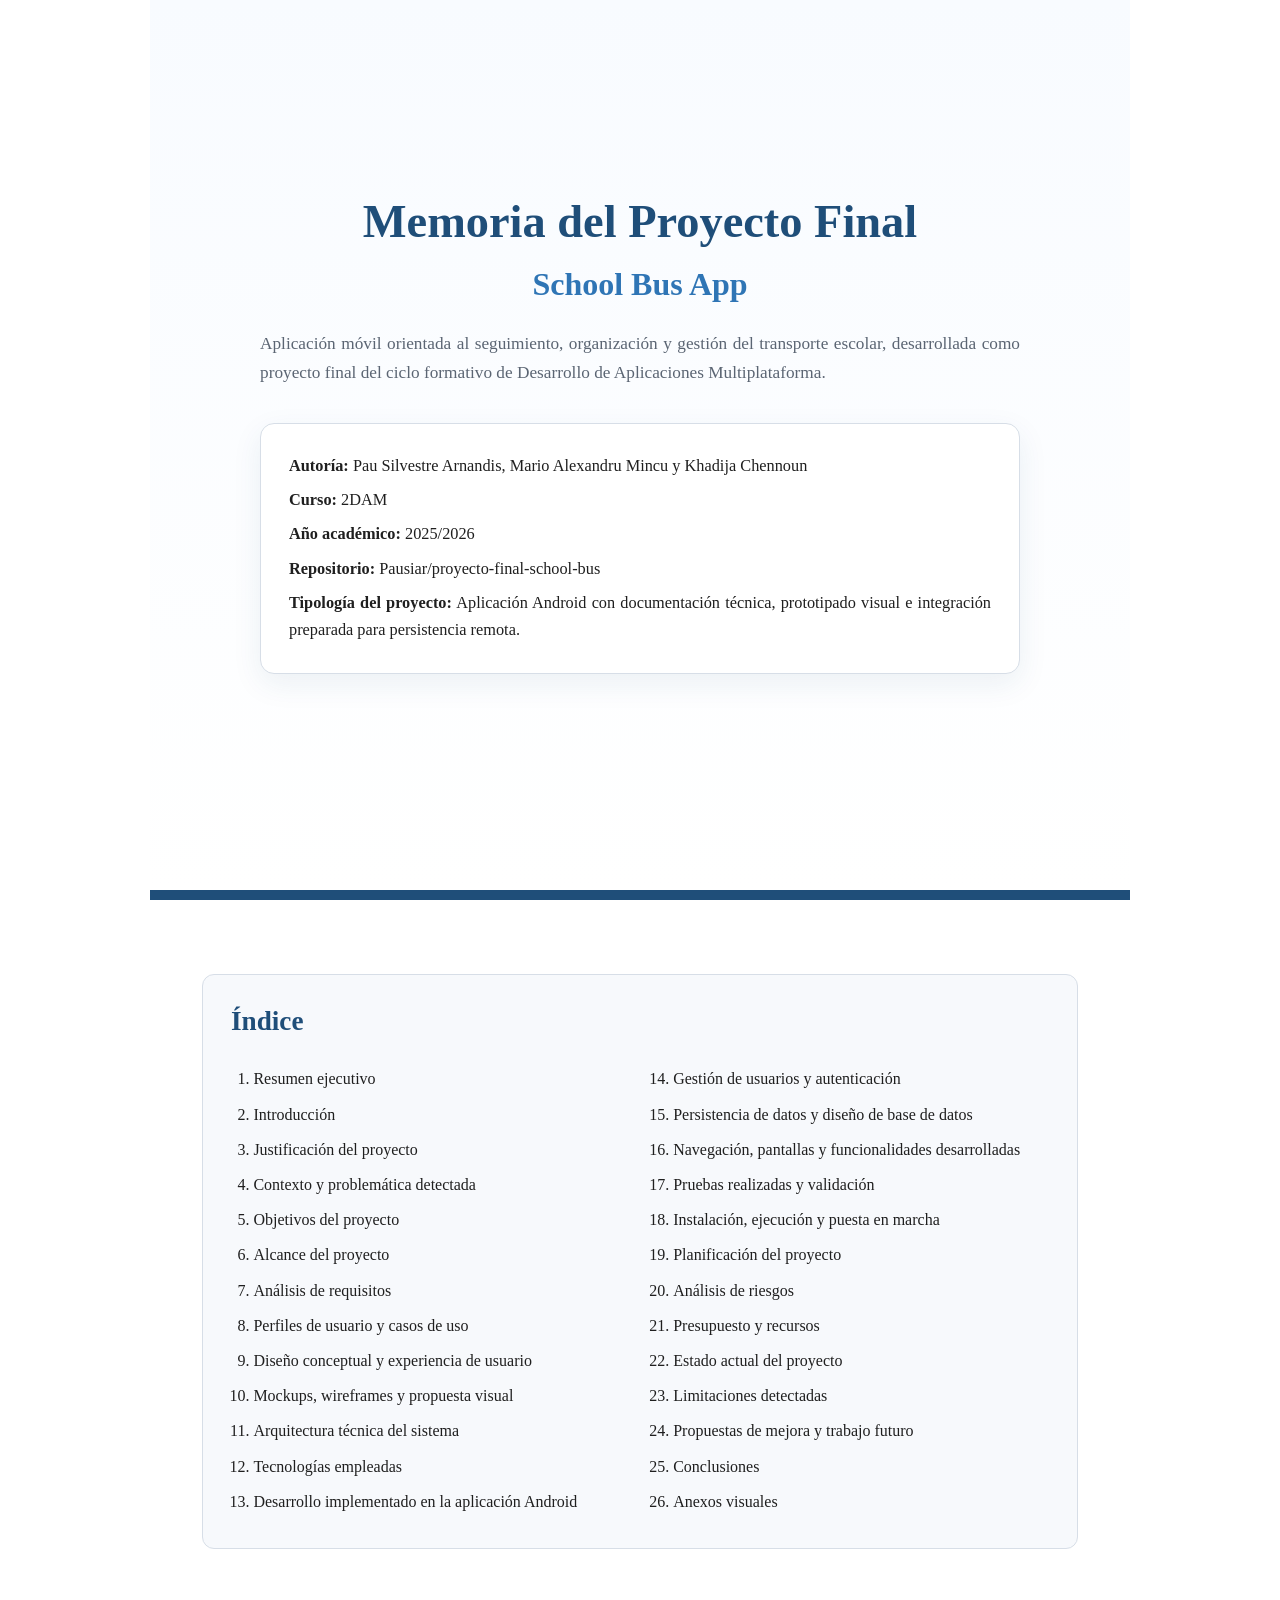
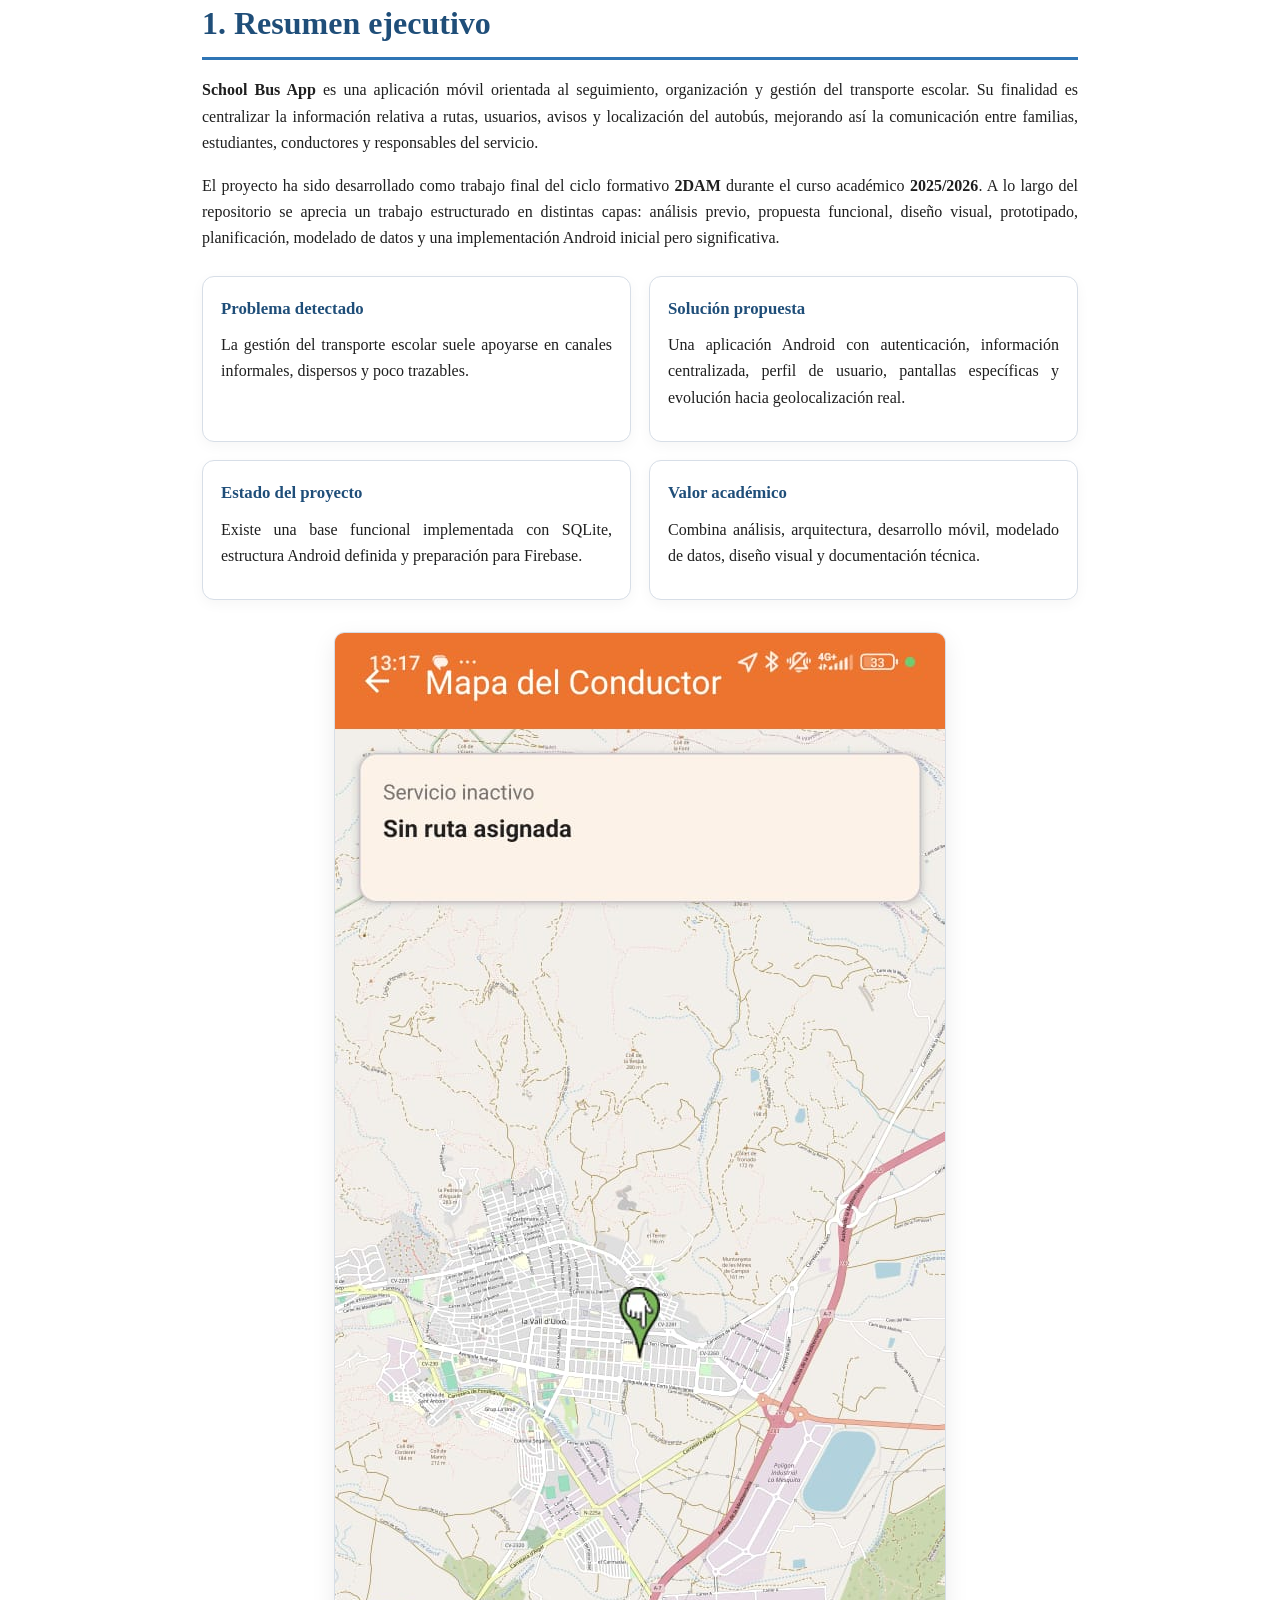
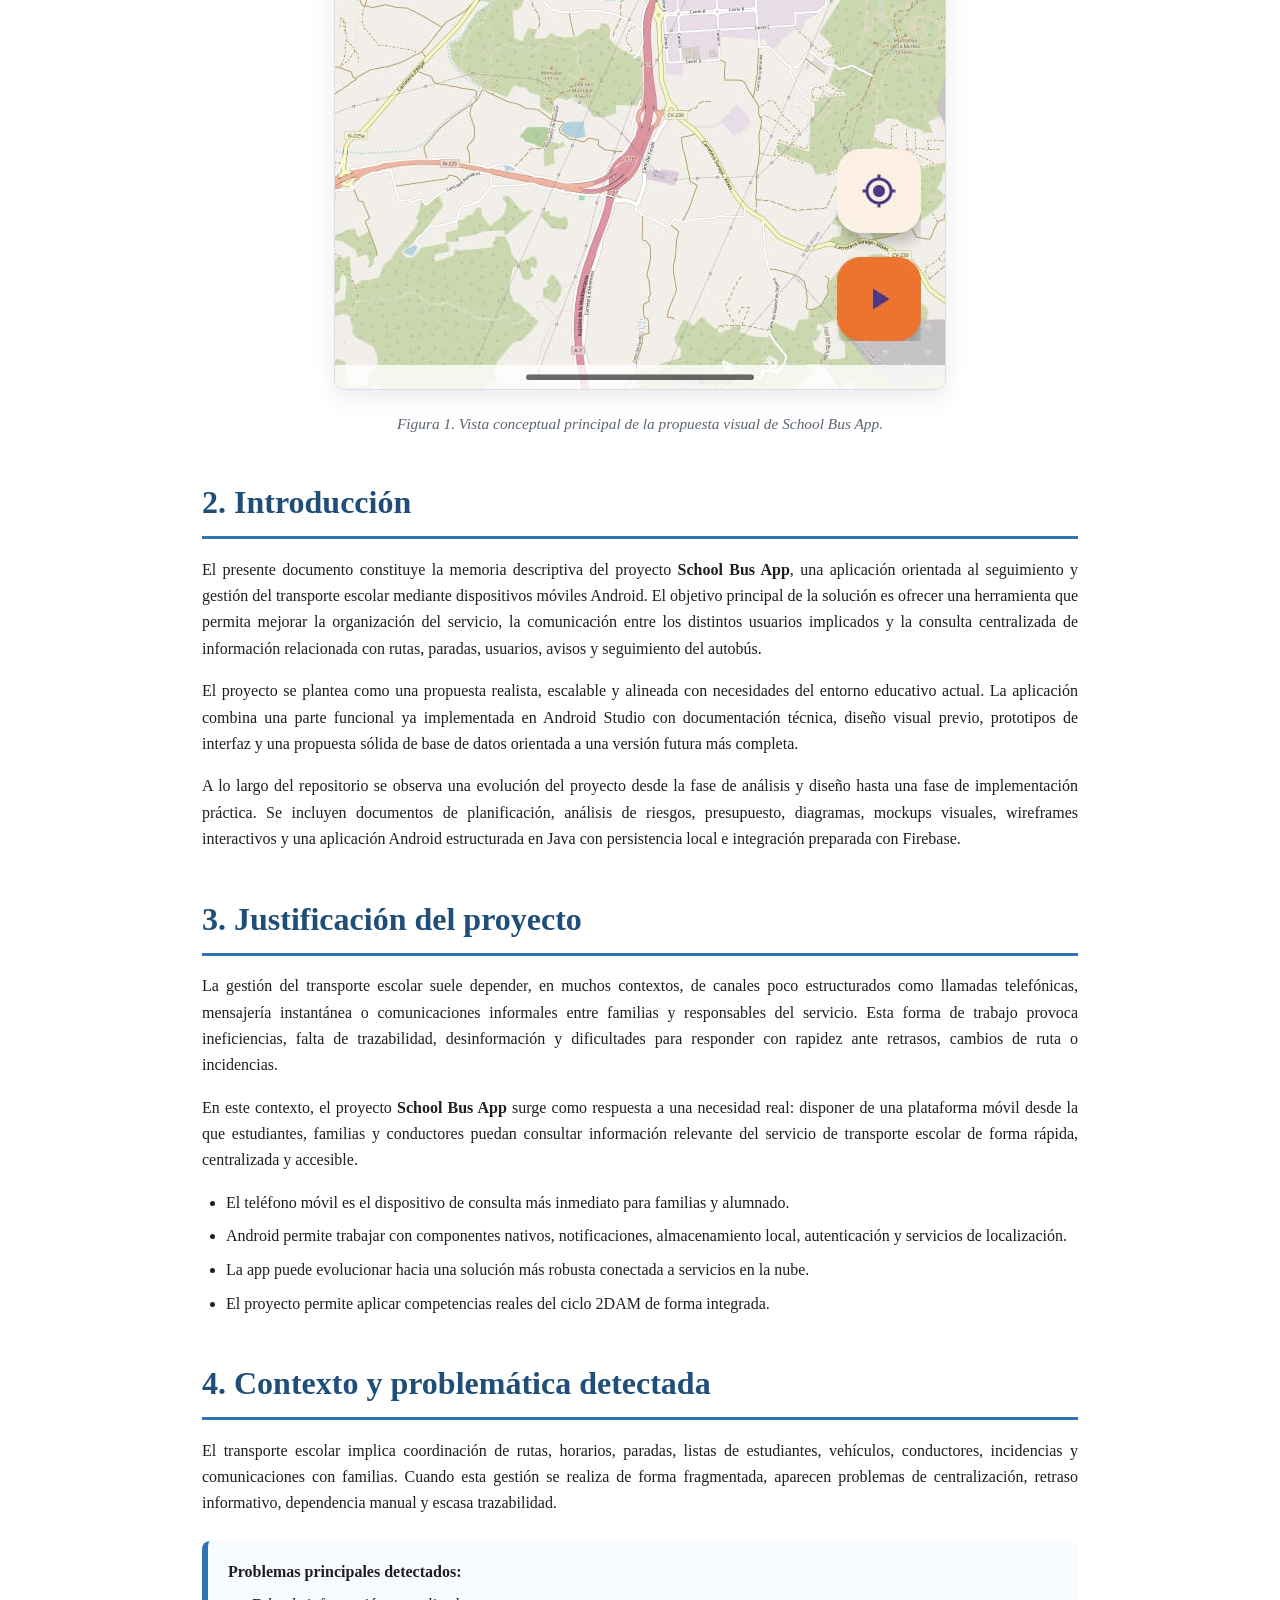
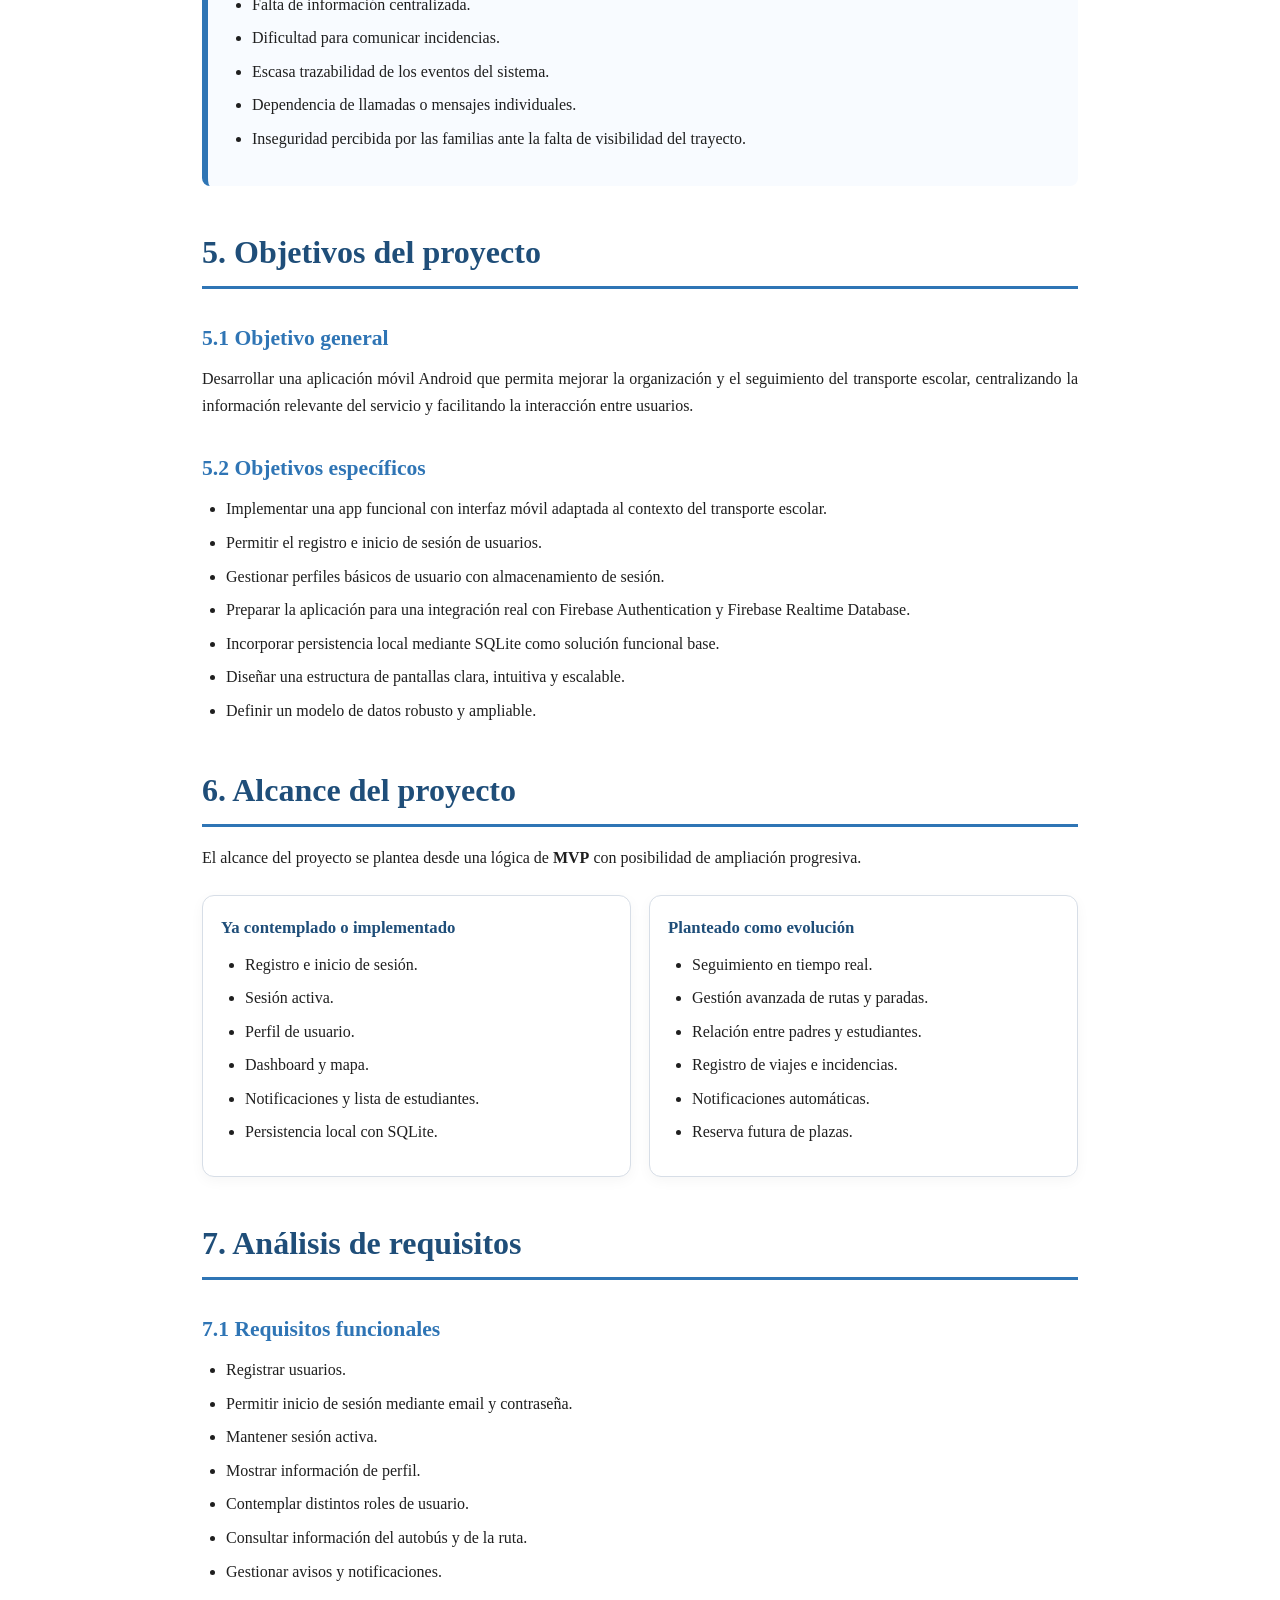
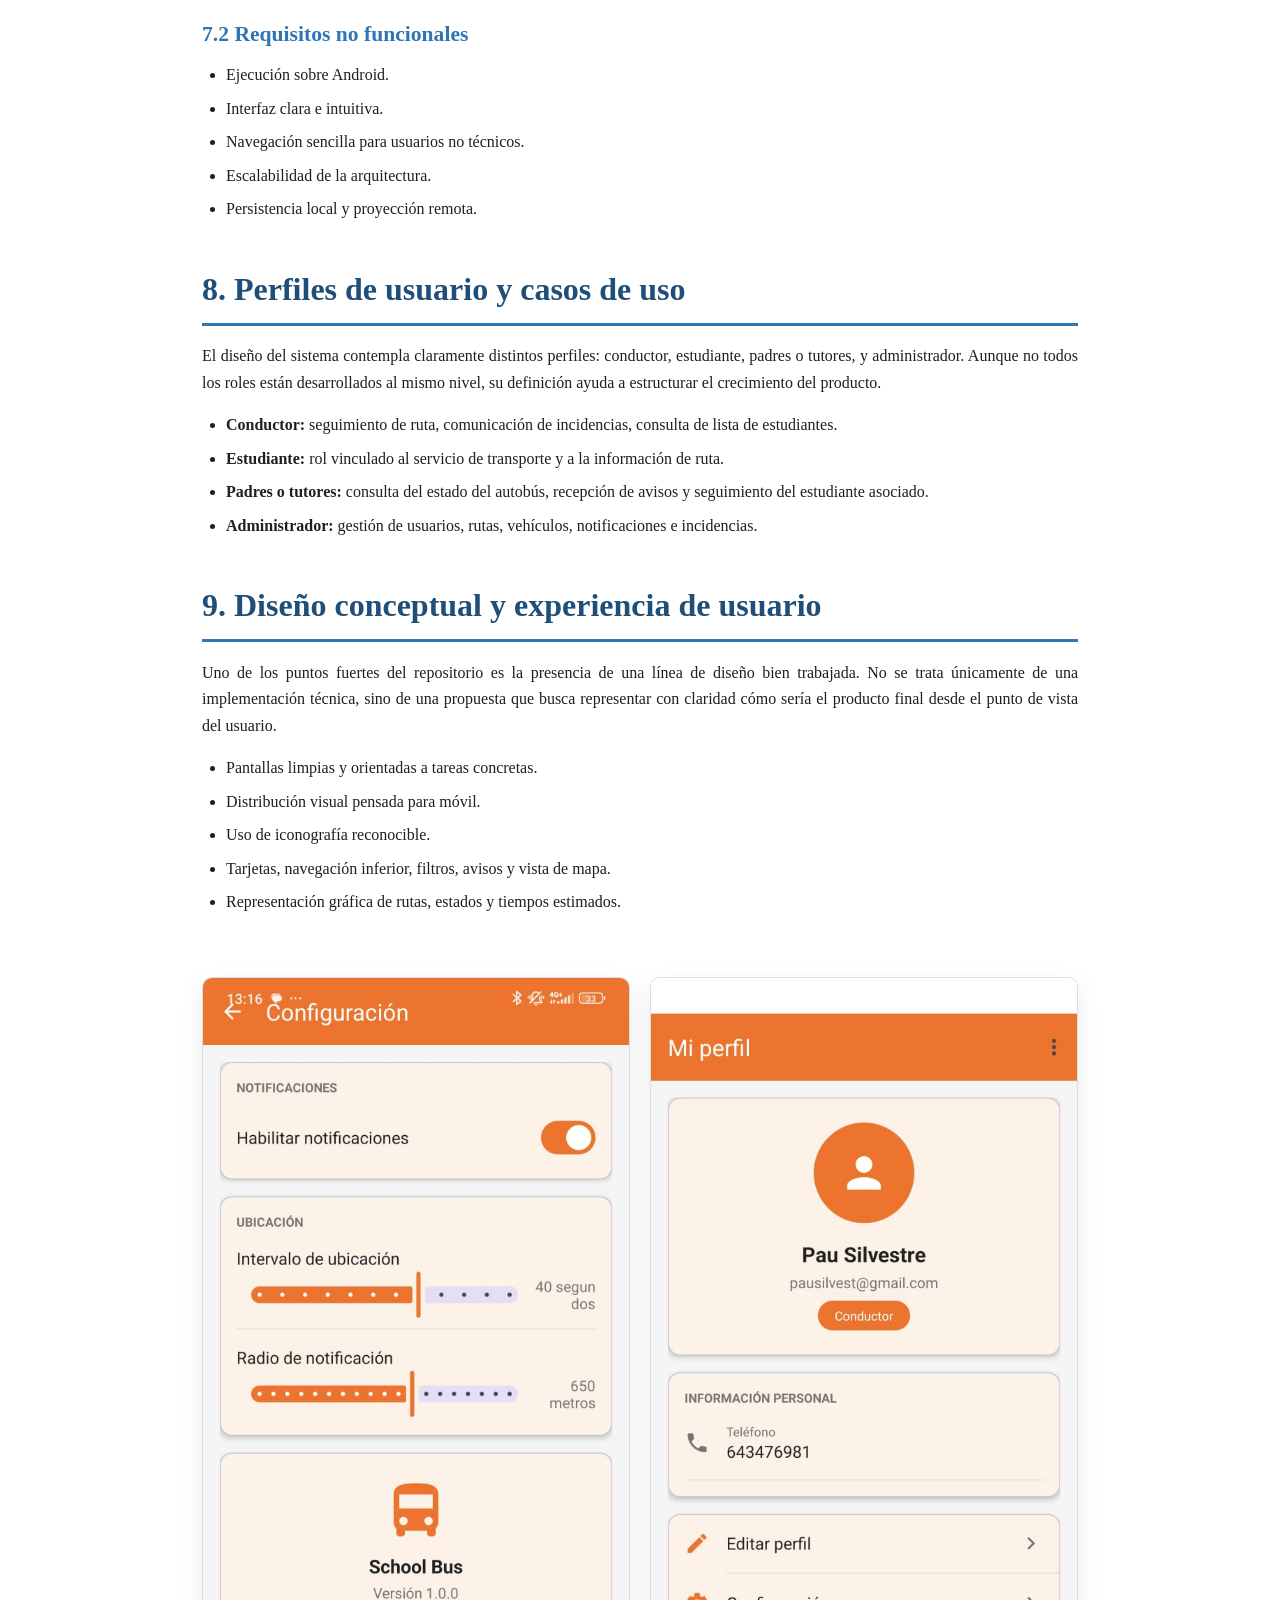
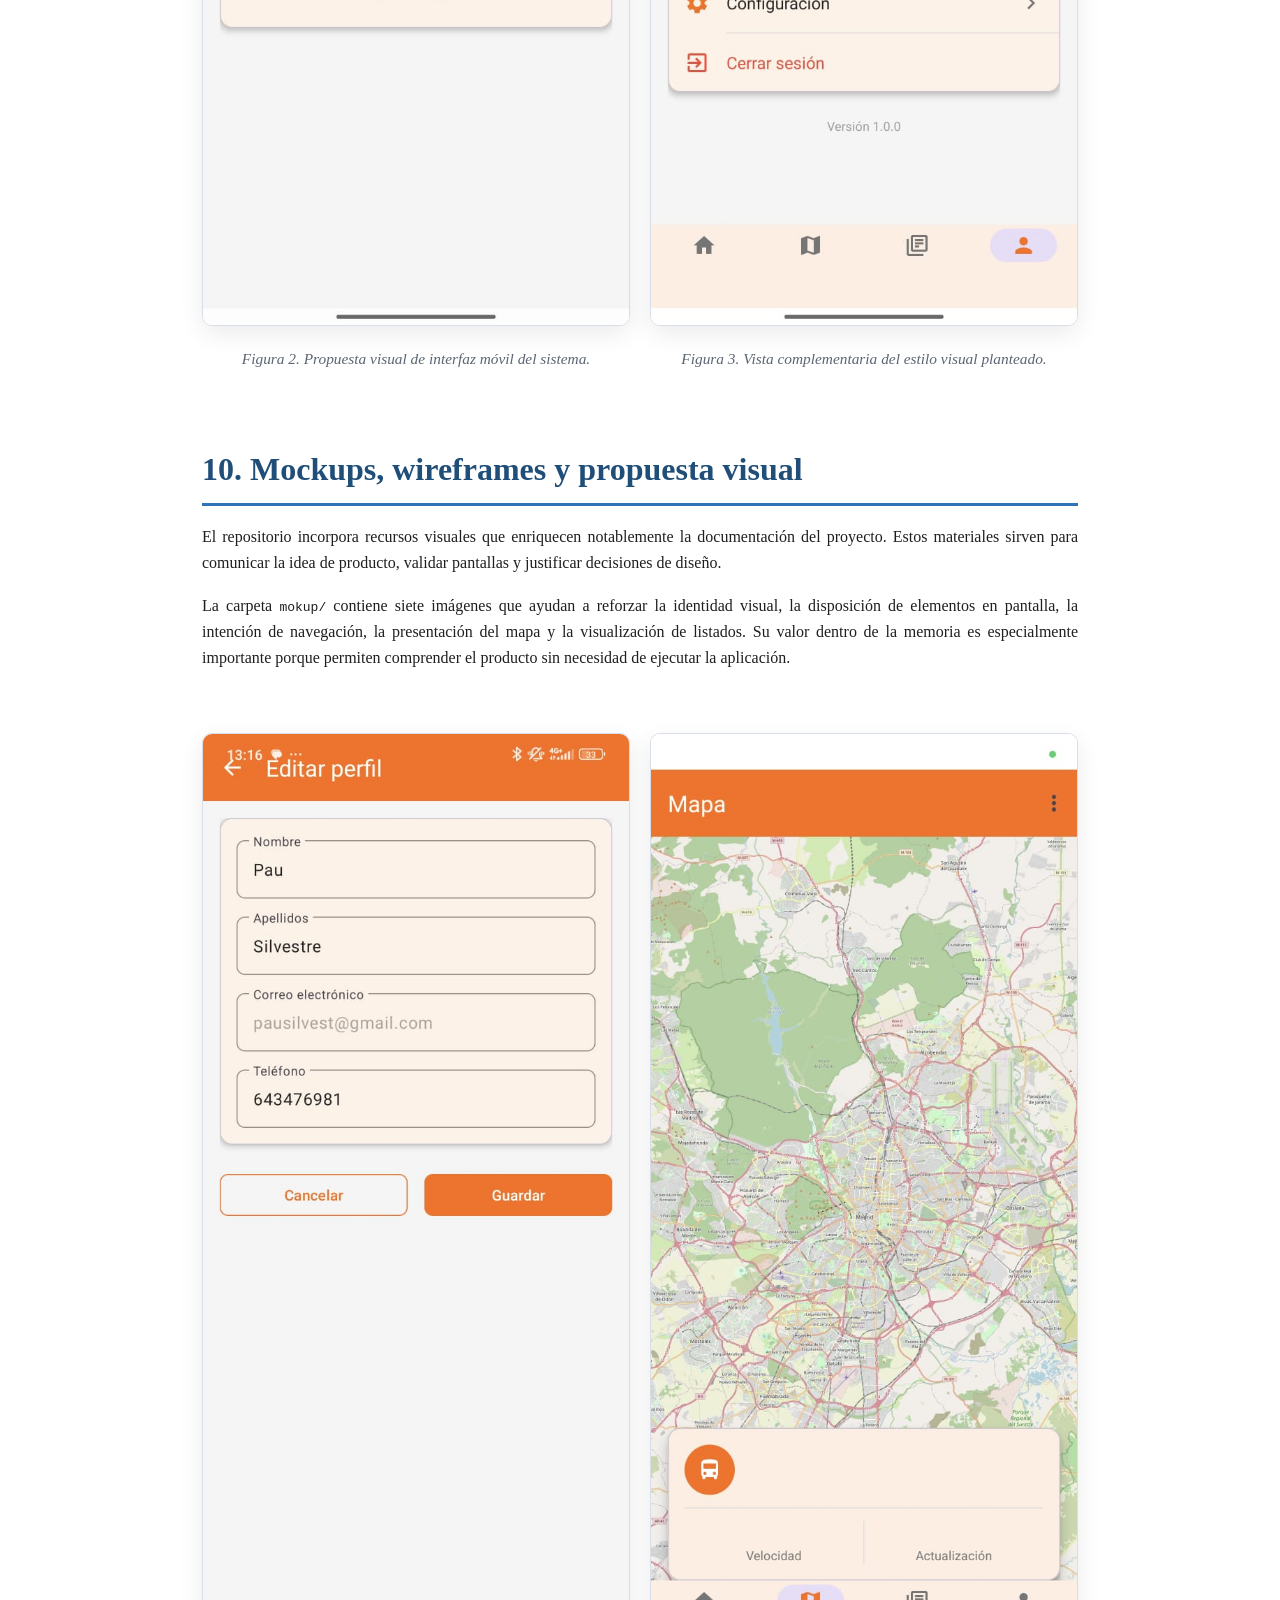
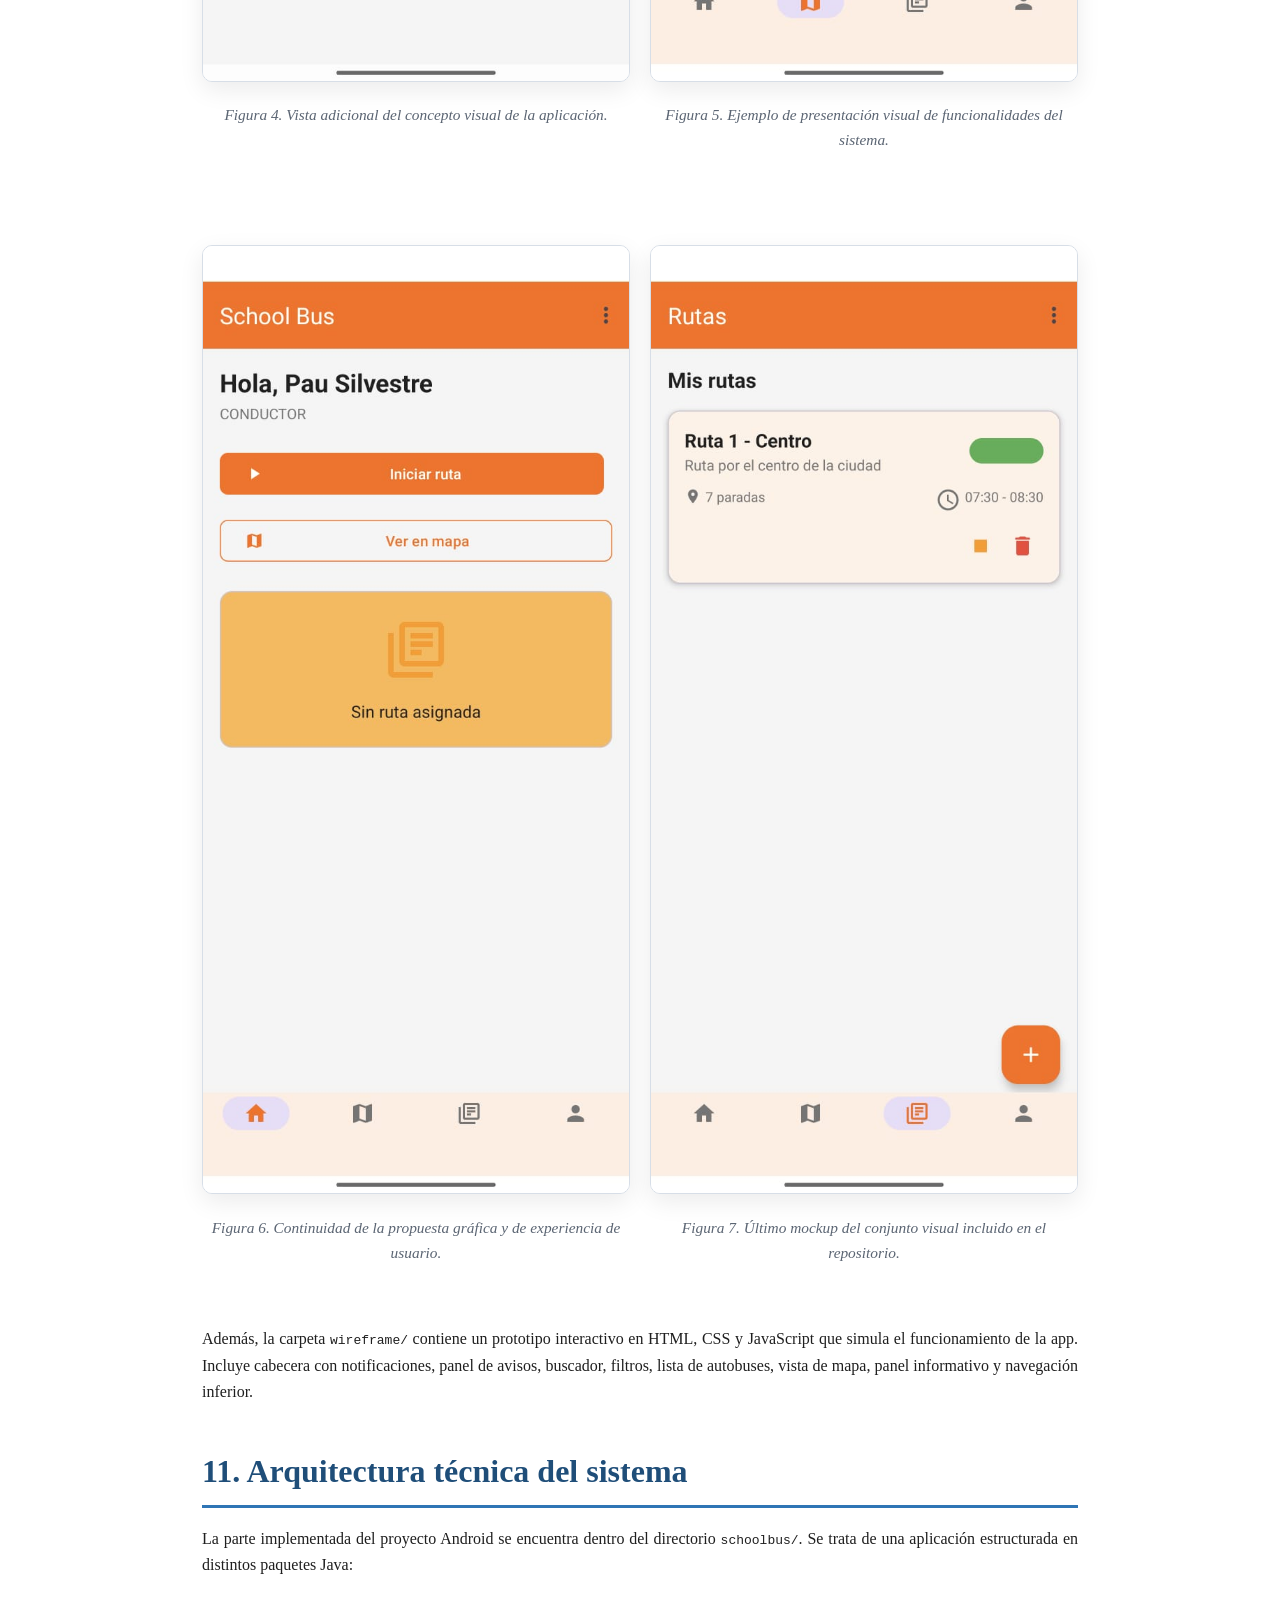
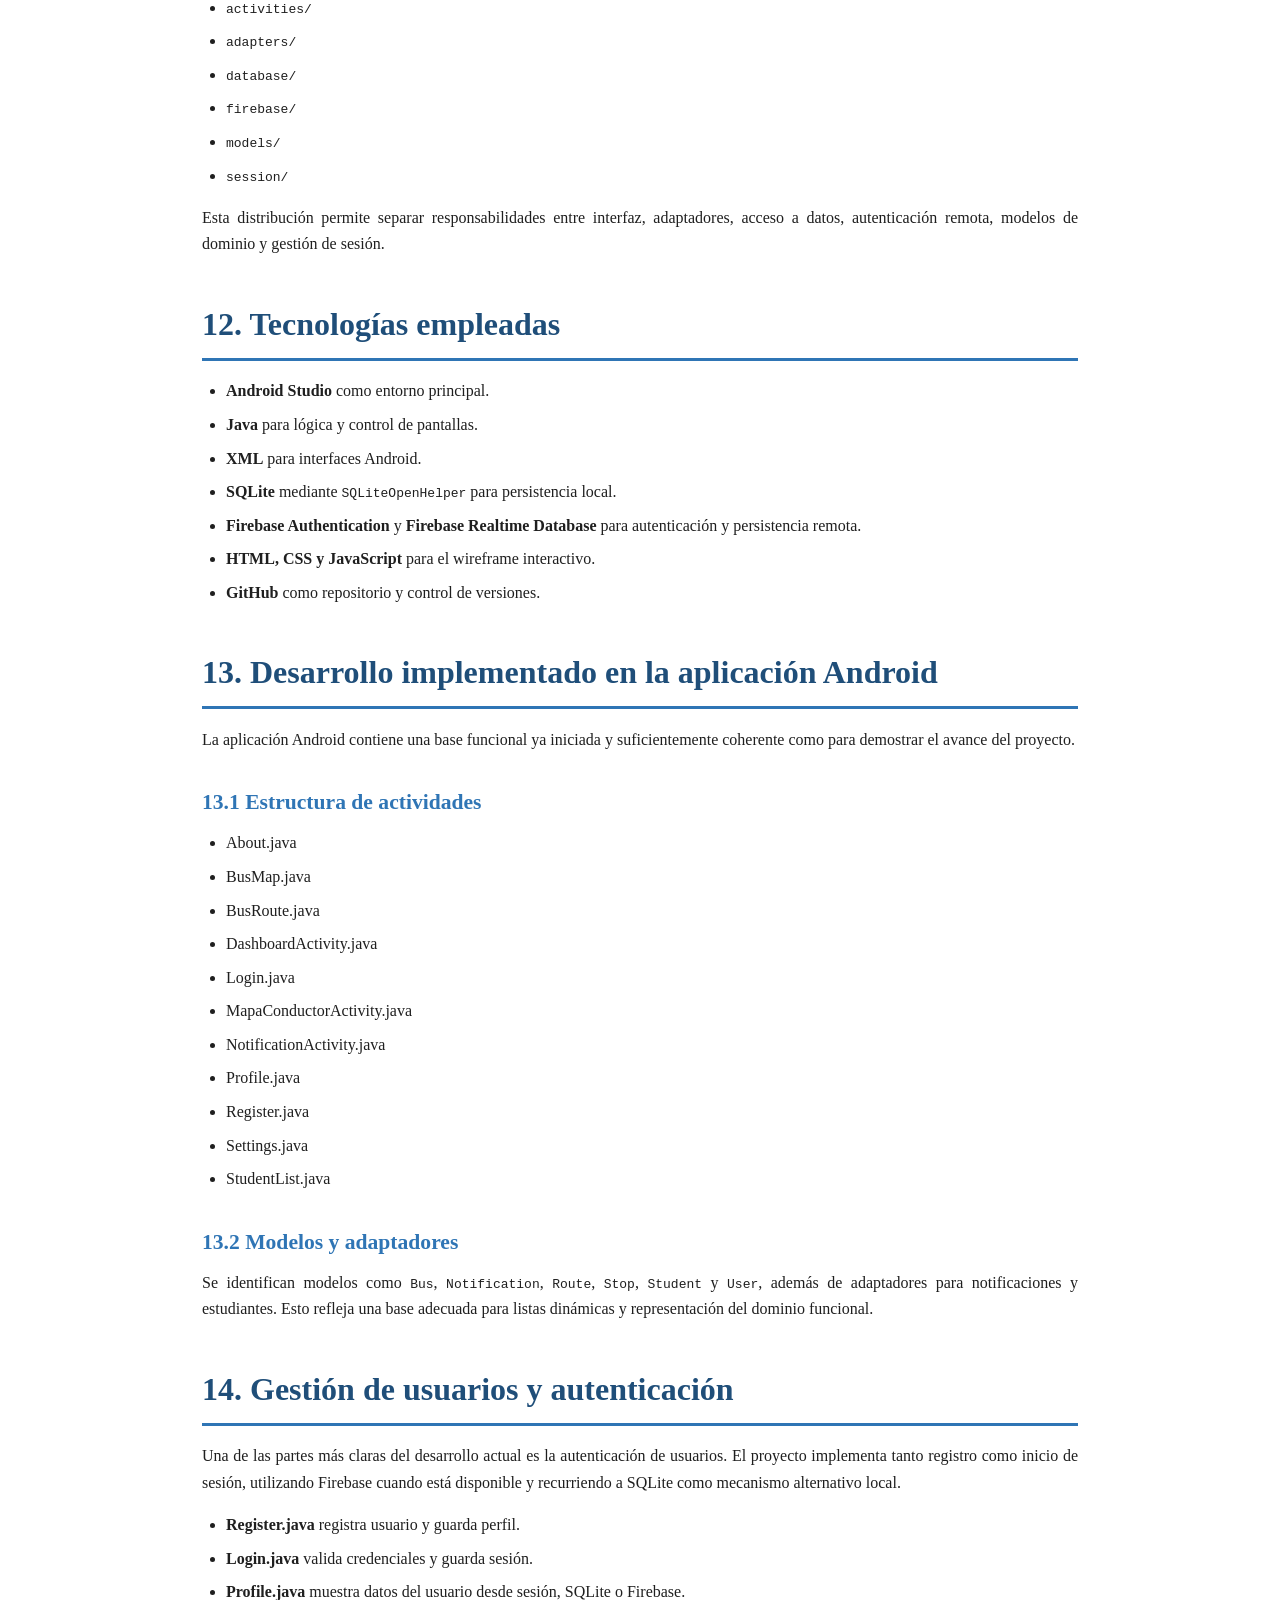
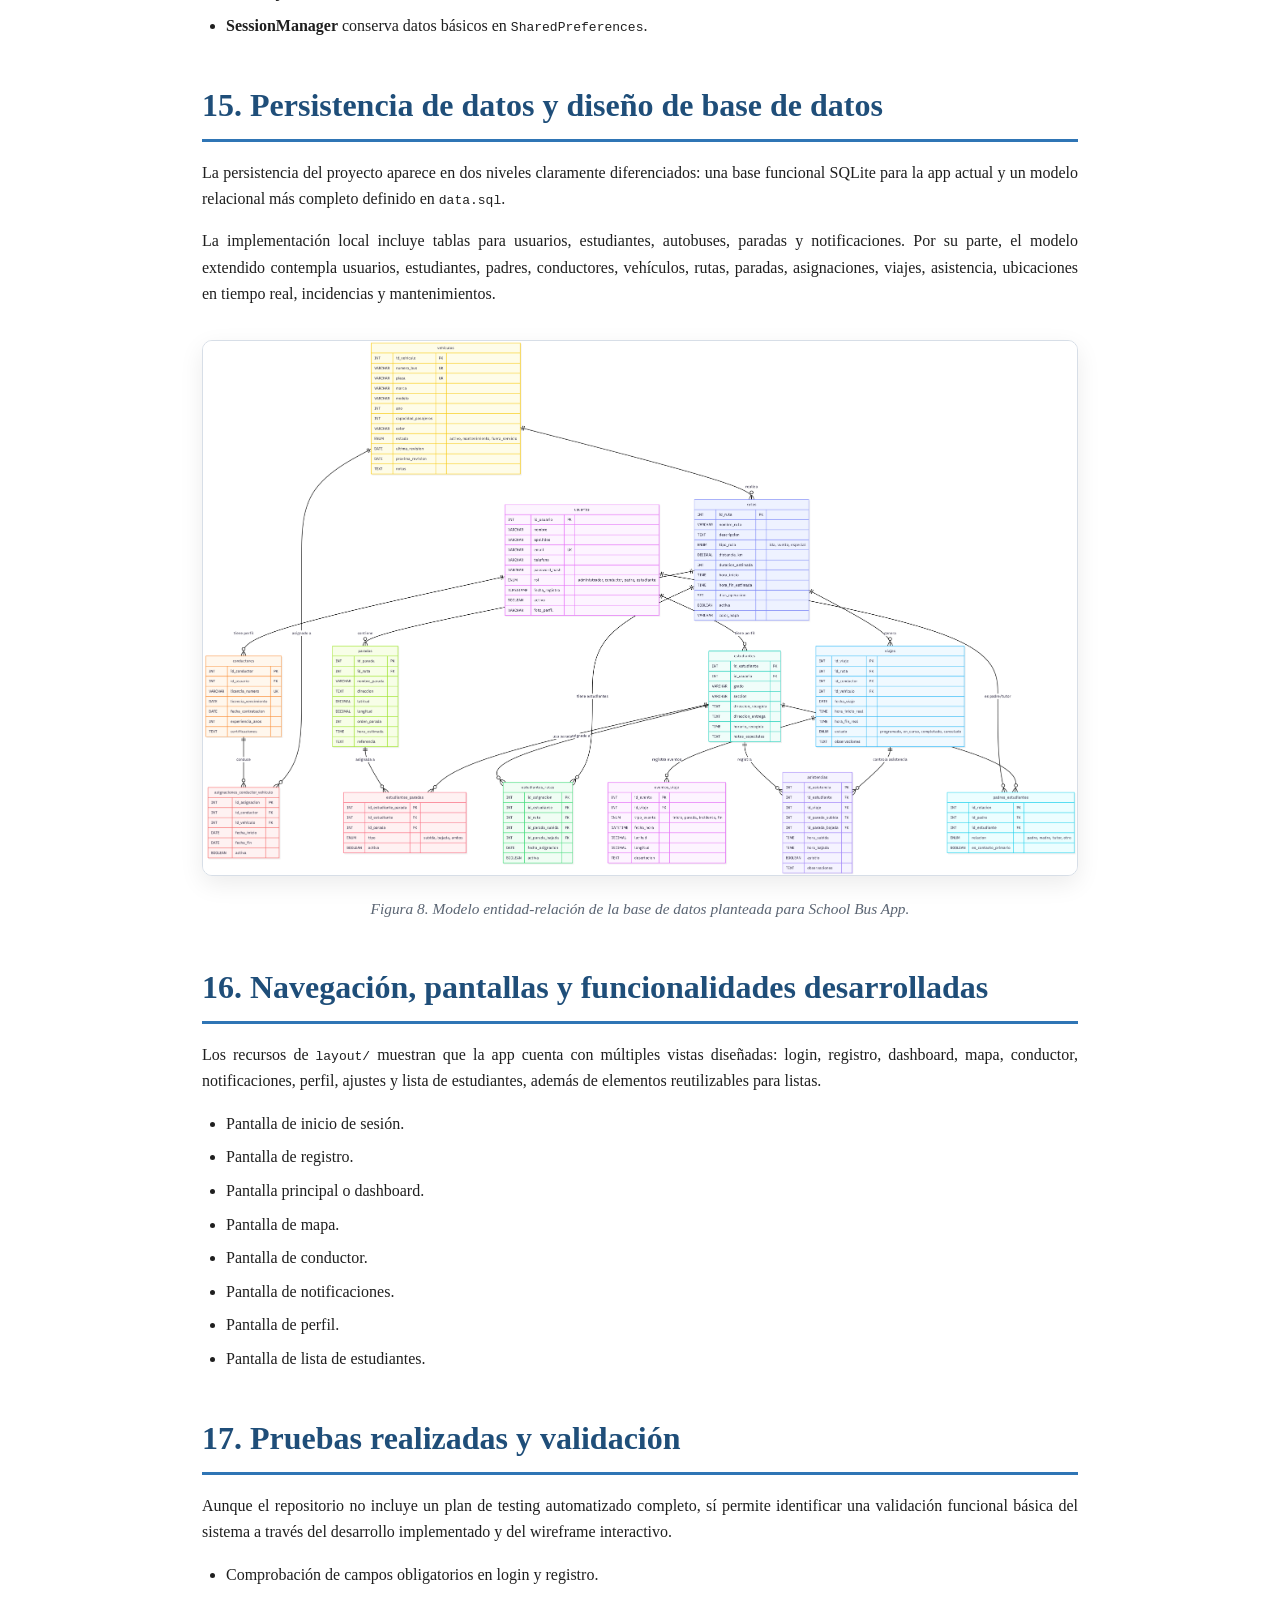
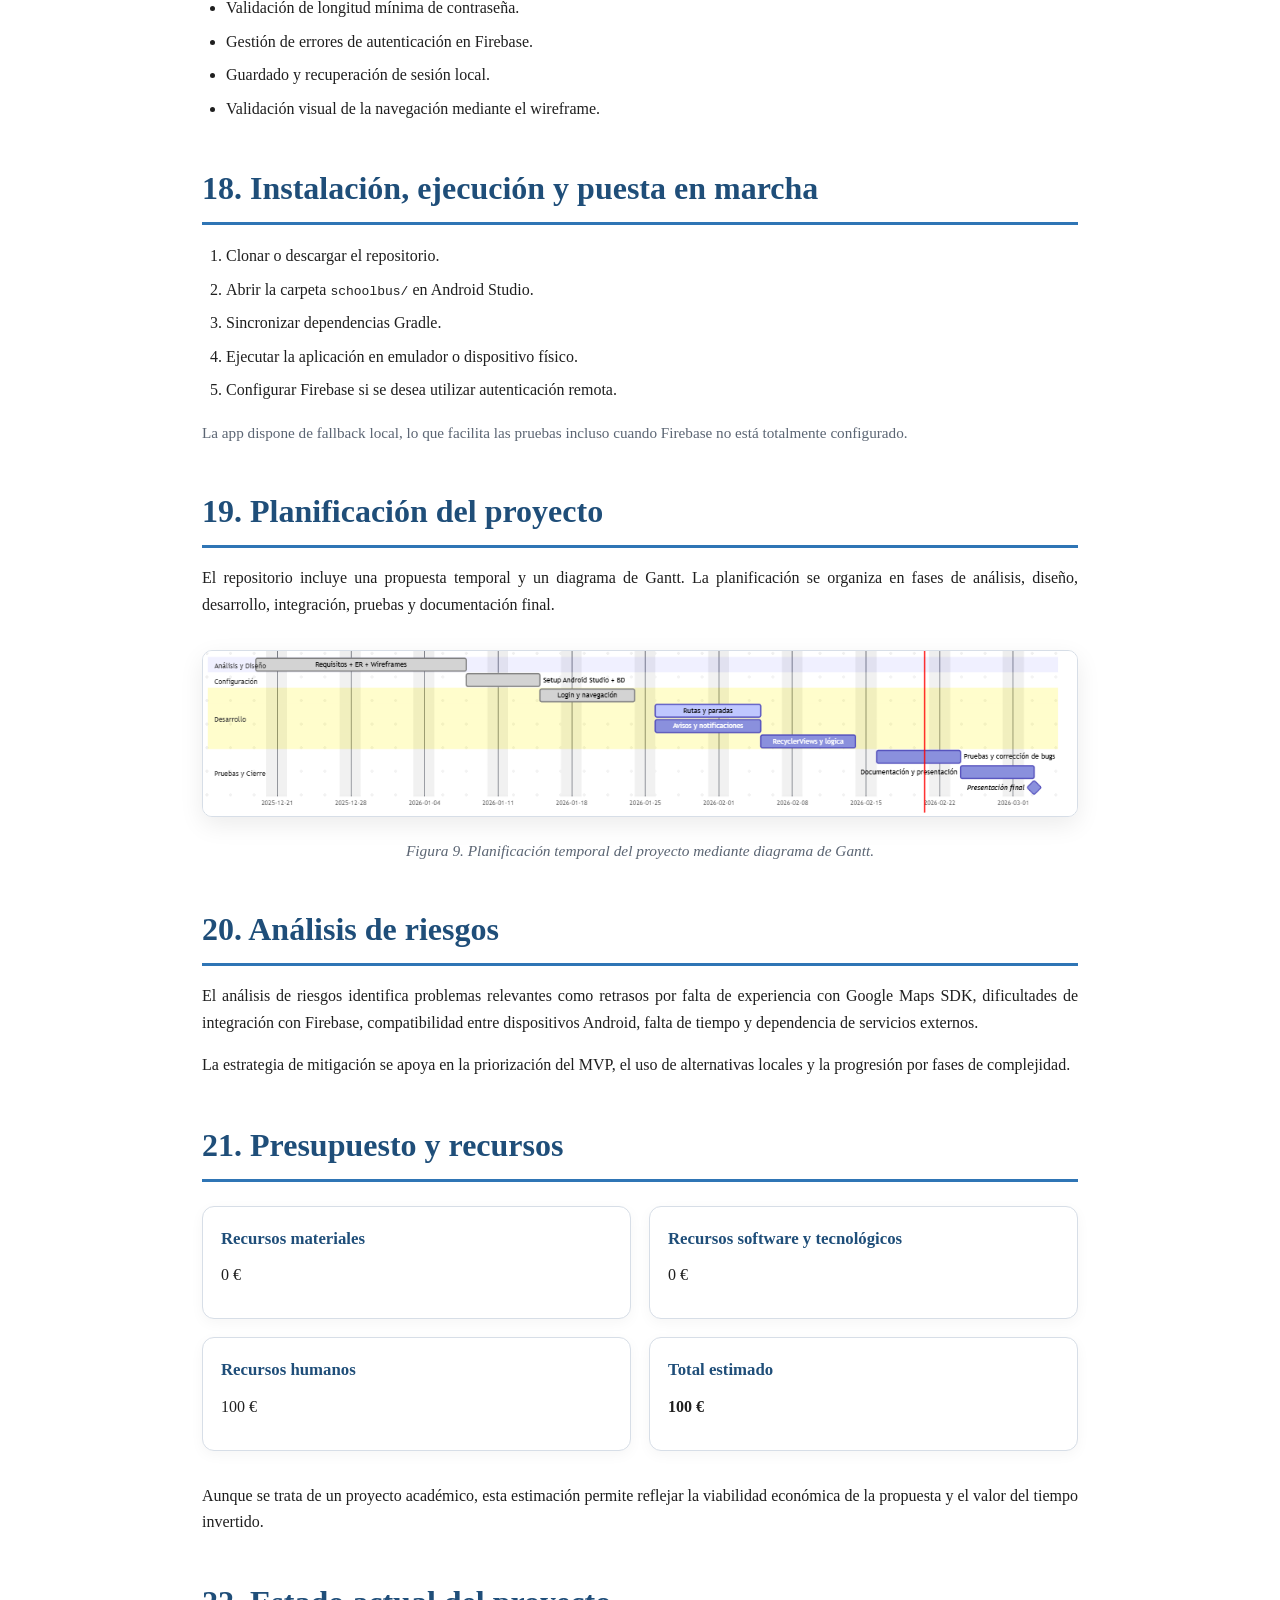
==== commit 8074be4f: "adding change" ====
--- a/memoria-school-bus.html
+++ b/memoria-school-bus.html
@@ -290,7 +290,7 @@
     </p>
 
     <div class="meta">
-      <p><strong>Autoría:</strong> Pau Silvestre Arnandis, Mario Alexandru Mincu y Khadija</p>
+      <p><strong>Autoría:</strong> Pau Silvestre Arnandis, Mario Alexandru Mincu y Khadija Chennoun</p>
       <p><strong>Curso:</strong> 2DAM</p>
       <p><strong>Año académico:</strong> 2025/2026</p>
       <p><strong>Repositorio:</strong> Pausiar/proyecto-final-school-bus</p>
